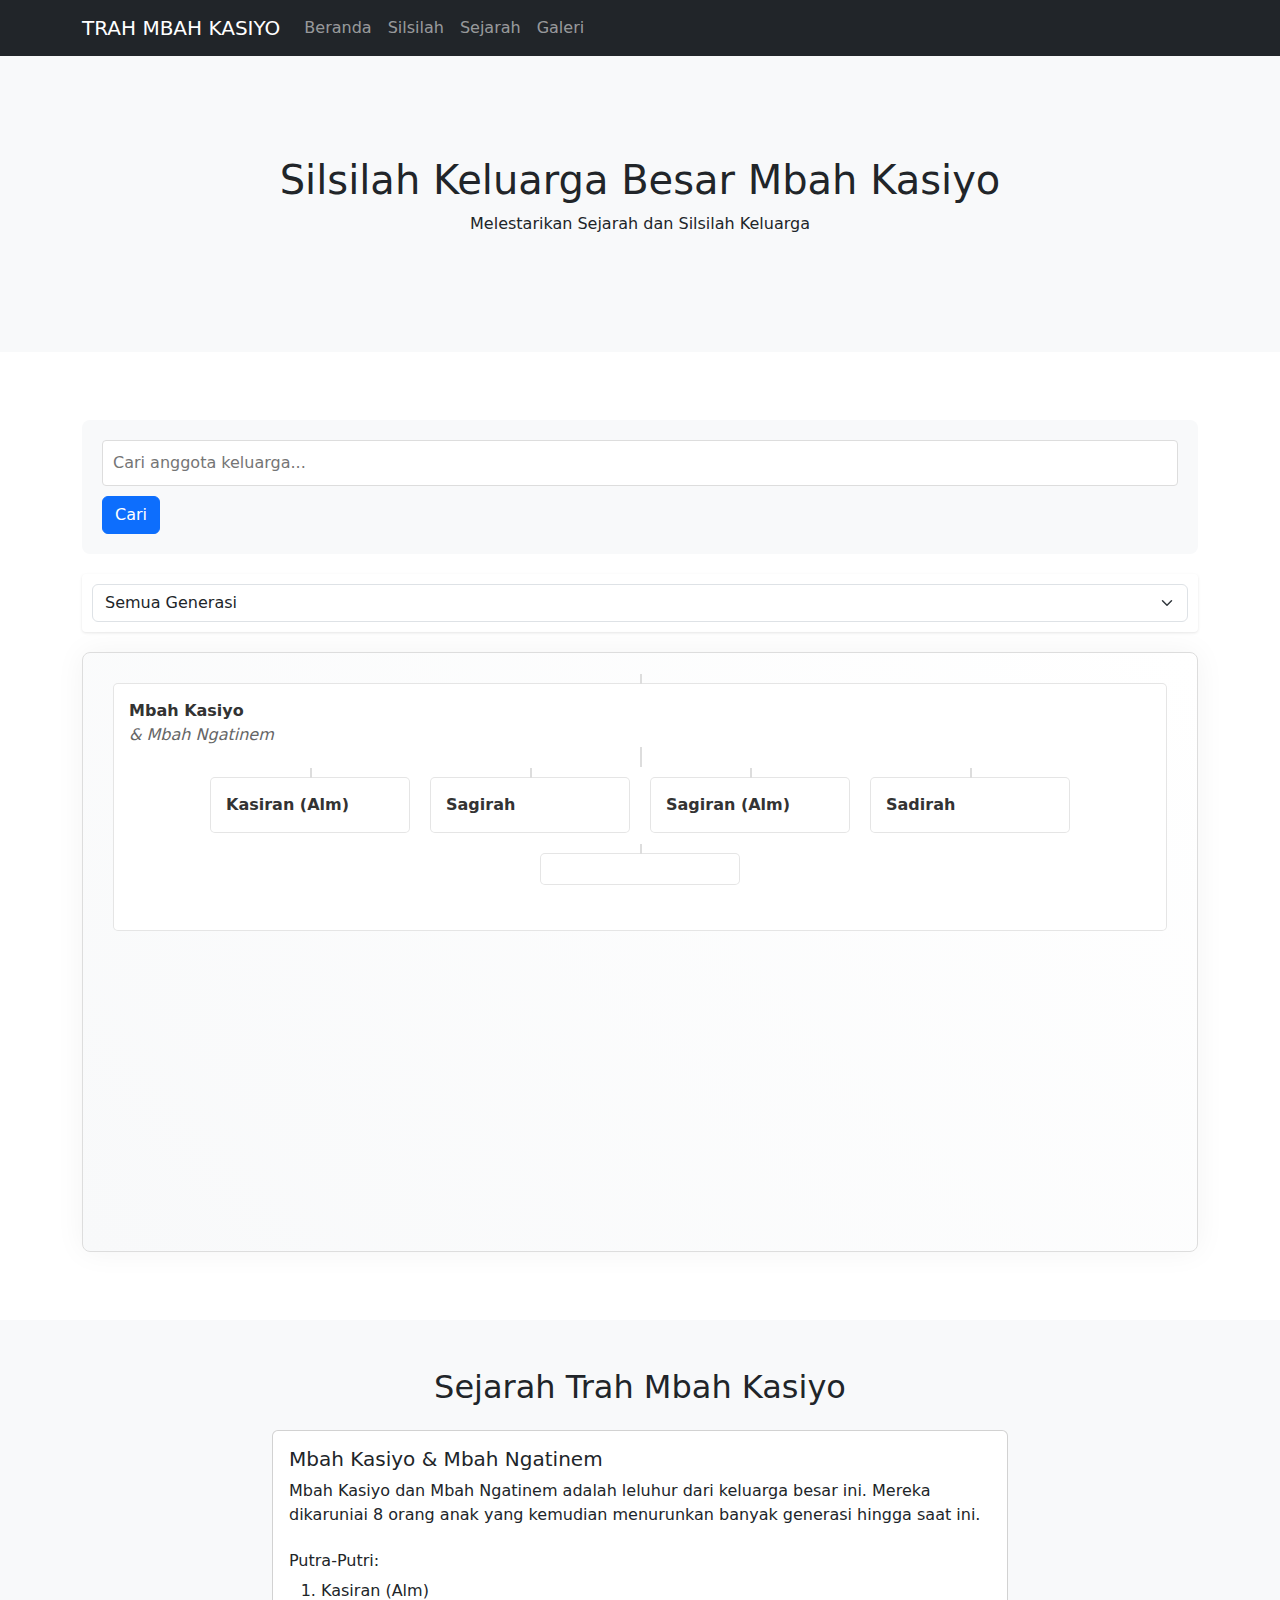
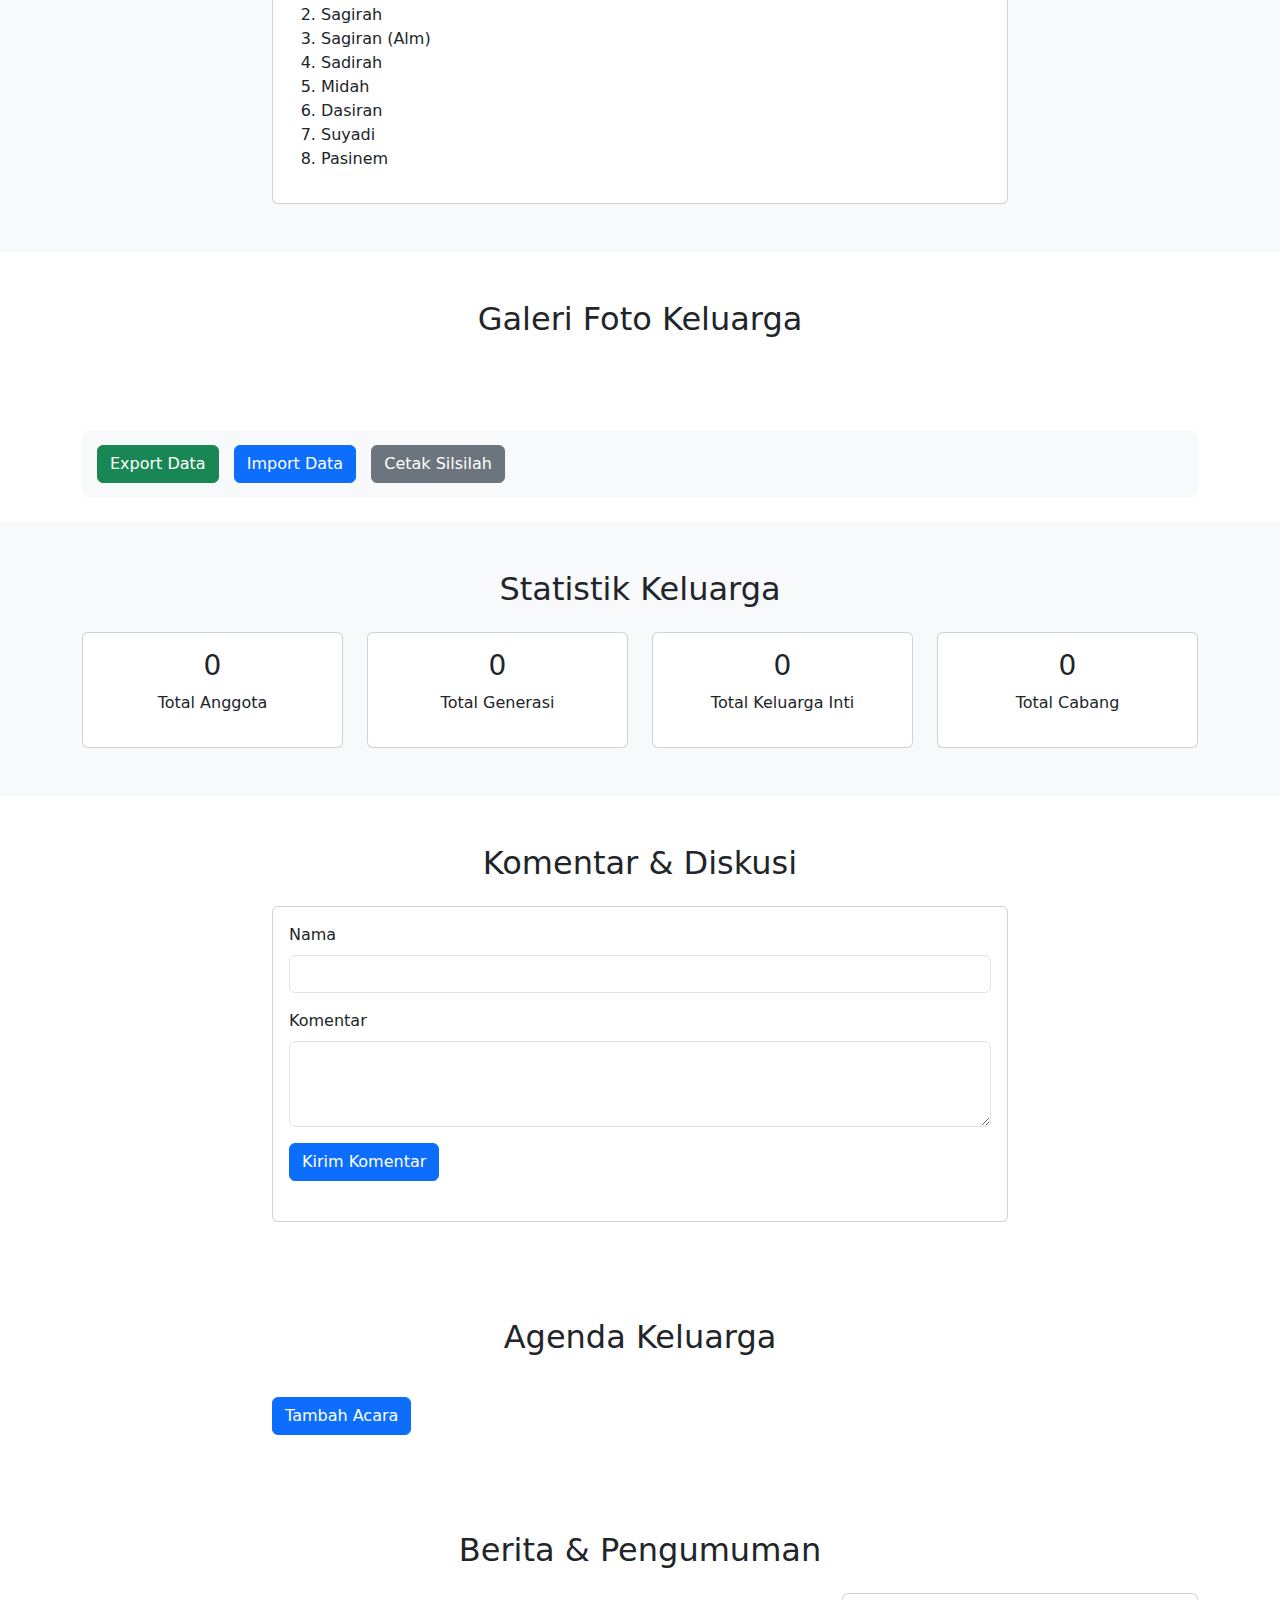
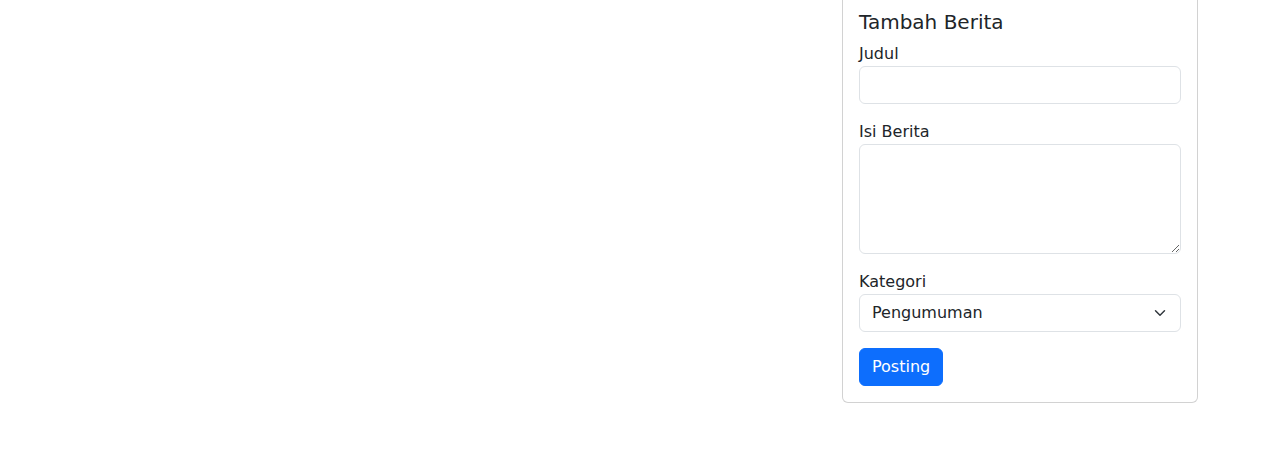
==== index.html @ 38afcef3 "Add main website files" ====
<!DOCTYPE html>
<html lang="id">
<head>
    <meta charset="UTF-8">
    <meta name="viewport" content="width=device-width, initial-scale=1.0">
    <title>TRAH MBAH KASIYO</title>
    <link href="https://cdn.jsdelivr.net/npm/bootstrap@5.3.0/dist/css/bootstrap.min.css" rel="stylesheet">
    <link href="styles.css" rel="stylesheet">
</head>
<body>
    <nav class="navbar navbar-expand-lg navbar-dark bg-dark">
        <div class="container">
            <a class="navbar-brand" href="#">TRAH MBAH KASIYO</a>
            <button class="navbar-toggler" type="button" data-bs-toggle="collapse" data-bs-target="#navbarNav">
                <span class="navbar-toggler-icon"></span>
            </button>
            <div class="collapse navbar-collapse" id="navbarNav">
                <ul class="navbar-nav">
                    <li class="nav-item"><a class="nav-link" href="#beranda">Beranda</a></li>
                    <li class="nav-item"><a class="nav-link" href="#silsilah">Silsilah</a></li>
                    <li class="nav-item"><a class="nav-link" href="#sejarah">Sejarah</a></li>
                    <li class="nav-item"><a class="nav-link" href="#galeri">Galeri</a></li>
                </ul>
            </div>
        </div>
    </nav>

    <header class="hero-section">
        <div class="container text-center">
            <h1>Silsilah Keluarga Besar Mbah Kasiyo</h1>
            <p>Melestarikan Sejarah dan Silsilah Keluarga</p>
        </div>
    </header>

    <section id="silsilah" class="py-5">
        <div class="container">
            <div class="search-container">
                <input type="text" class="search-input" placeholder="Cari anggota keluarga...">
                <button class="btn btn-primary" id="searchButton">Cari</button>
            </div>
            <div class="generation-filter">
                <select id="generationSelect" class="form-select">
                    <option value="all">Semua Generasi</option>
                    <option value="1">Anak</option>
                    <option value="2">Putu (Cucu)</option>
                    <option value="3">Buyut (Cicit)</option>
                    <option value="4">Canggah</option>
                    <option value="5">Wareng</option>
                    <option value="6">Udhek-udhek</option>
                    <option value="7">Gantung siwur</option>
                    <option value="8">Cicip moning</option>
                    <option value="9">Petarangan bobrok</option>
                    <option value="10">Gropak senthe</option>
                    <option value="11">Gropak waton</option>
                    <option value="12">Cendheng</option>
                    <option value="13">Giyeng</option>
                    <option value="14">Cumpleng</option>
                    <option value="15">Ampleng</option>
                    <option value="16">Menyaman</option>
                    <option value="17">Menya-menya</option>
                    <option value="18">Trah tumerah</option>
                </select>
            </div>
            <div class="family-tree"></div>
        </div>
    </section>

    <section id="sejarah" class="py-5 bg-light">
        <div class="container">
            <h2 class="text-center mb-4">Sejarah Trah Mbah Kasiyo</h2>
            <div class="row">
                <div class="col-md-8 mx-auto">
                    <div class="card">
                        <div class="card-body">
                            <h5 class="card-title">Mbah Kasiyo & Mbah Ngatinem</h5>
                            <p class="card-text">
                                Mbah Kasiyo dan Mbah Ngatinem adalah leluhur dari keluarga besar ini.
                                Mereka dikaruniai 8 orang anak yang kemudian menurunkan banyak generasi hingga saat ini.
                            </p>
                            <h6 class="mt-4">Putra-Putri:</h6>
                            <ol>
                                <li>Kasiran (Alm)</li>
                                <li>Sagirah</li>
                                <li>Sagiran (Alm)</li>
                                <li>Sadirah</li>
                                <li>Midah</li>
                                <li>Dasiran</li>
                                <li>Suyadi</li>
                                <li>Pasinem</li>
                            </ol>
                        </div>
                    </div>
                </div>
            </div>
        </div>
    </section>

    <section id="galeri" class="py-5">
        <div class="container">
            <h2 class="text-center mb-4">Galeri Foto Keluarga</h2>
            <div class="row" id="galeriContainer">
                <!-- Foto akan dirender oleh JavaScript -->
            </div>
        </div>
    </section>

    <!-- Modal Foto -->
    <div class="modal fade" id="fotoModal">
        <div class="modal-dialog modal-lg">
            <div class="modal-content">
                <div class="modal-header">
                    <h5 class="modal-title">Detail Foto</h5>
                    <button type="button" class="btn-close" data-bs-dismiss="modal"></button>
                </div>
                <div class="modal-body">
                    <img src="" class="img-fluid" id="modalFoto">
                    <p class="mt-3" id="modalKeterangan"></p>
                </div>
            </div>
        </div>
    </div>
    <!-- Tambahkan sebelum closing body tag -->
    <div class="modal fade" id="anggotaModal" tabindex="-1">
        <div class="modal-dialog">
            <div class="modal-content">
                <div class="modal-header">
                    <h5 class="modal-title">Data Anggota Keluarga</h5>
                    <button type="button" class="btn-close" data-bs-dismiss="modal"></button>
                </div>
                <div class="modal-body">
                    <form id="anggotaForm">
                        <input type="hidden" id="anggotaId">
                        <div class="mb-3">
                            <label class="form-label">Nama</label>
                            <input type="text" class="form-control" id="namaAnggota" required>
                        </div>
                        <div class="mb-3">
                            <label class="form-label">Pasangan</label>
                            <input type="text" class="form-control" id="pasanganAnggota">
                        </div>
                        <div class="mb-3">
                            <label class="form-label">Status</label>
                            <select class="form-select" id="statusAnggota">
                                <option value="">Hidup</option>
                                <option value="Alm">Almarhum/Almarhumah</option>
                            </select>
                        </div>
                        <div class="mb-3">
                            <label class="form-label">Foto</label>
                            <input type="file" class="form-control" id="fotoAnggota" accept="image/*">
                        </div>
                    </form>
                </div>
                <div class="modal-footer">
                    <button type="button" class="btn btn-secondary" data-bs-dismiss="modal">Tutup</button>
                    <button type="button" class="btn btn-primary" id="simpanAnggota">Simpan</button>
                </div>
            </div>
        </div>
    </div>
    <div class="container">
        <div class="data-management mb-4">
            <button class="btn btn-success" onclick="exportData()">Export Data</button>
            <input type="file" id="importFile" accept=".json" style="display: none;" 
                       onchange="importData(this.files[0])">
            <button class="btn btn-primary" onclick="document.getElementById('importFile').click()">
                Import Data
            </button>
            <button class="btn btn-secondary" onclick="printSilsilah()">
                <i class="bi bi-printer"></i> Cetak Silsilah
            </button>
        </div>
    </div>
    <section id="statistik" class="py-5 bg-light">
        <div class="container">
            <h2 class="text-center mb-4">Statistik Keluarga</h2>
            <div class="row">
                <div class="col-md-3">
                    <div class="card text-center">
                        <div class="card-body">
                            <h3 id="totalAnggota">0</h3>
                            <p>Total Anggota</p>
                        </div>
                    </div>
                </div>
                <div class="col-md-3">
                    <div class="card text-center">
                        <div class="card-body">
                            <h3 id="totalGenerasi">0</h3>
                            <p>Total Generasi</p>
                        </div>
                    </div>
                </div>
                <div class="col-md-3">
                    <div class="card text-center">
                        <div class="card-body">
                            <h3 id="totalKeluarga">0</h3>
                            <p>Total Keluarga Inti</p>
                        </div>
                    </div>
                </div>
                <div class="col-md-3">
                    <div class="card text-center">
                        <div class="card-body">
                            <h3 id="totalCabang">0</h3>
                            <p>Total Cabang</p>
                        </div>
                    </div>
                </div>
            </div>
        </div>
    </section>
    <section id="komentar" class="py-5">
        <div class="container">
            <h2 class="text-center mb-4">Komentar & Diskusi</h2>
            <div class="row">
                <div class="col-md-8 mx-auto">
                    <div class="card">
                        <div class="card-body">
                            <form id="komentarForm">
                                <div class="mb-3">
                                    <label class="form-label">Nama</label>
                                    <input type="text" class="form-control" id="namaKomentar" required>
                                </div>
                                <div class="mb-3">
                                    <label class="form-label">Komentar</label>
                                    <textarea class="form-control" id="isiKomentar" rows="3" required></textarea>
                                </div>
                                <button type="submit" class="btn btn-primary">Kirim Komentar</button>
                            </form>
                            <div id="daftarKomentar" class="mt-4">
                                <!-- Komentar akan dirender di sini -->
                            </div>
                        </div>
                    </div>
                </div>
            </div>
        </div>
    </section>
    <script src="https://cdn.jsdelivr.net/npm/bootstrap@5.3.0/dist/js/bootstrap.bundle.min.js"></script>
    <script src="script.js"></script>
</body>
</html>

<section id="events" class="py-5">
    <div class="container">
        <h2 class="text-center mb-4">Agenda Keluarga</h2>
        <div class="row">
            <div class="col-md-8 mx-auto">
                <div id="eventList" class="list-group">
                    <!-- Events will be rendered here -->
                </div>
                <button class="btn btn-primary mt-3" data-bs-toggle="modal" data-bs-target="#eventModal">
                    Tambah Acara
                </button>
            </div>
        </div>
    </div>
</section>

<!-- Event Modal -->
<div class="modal fade" id="eventModal">
    <div class="modal-dialog">
        <div class="modal-content">
            <div class="modal-header">
                <h5 class="modal-title">Tambah Acara Keluarga</h5>
                <button type="button" class="btn-close" data-bs-dismiss="modal"></button>
            </div>
            <div class="modal-body">
                <form id="eventForm">
                    <div class="mb-3">
                        <label>Nama Acara</label>
                        <input type="text" class="form-control" id="eventName" required>
                    </div>
                    <div class="mb-3">
                        <label>Tanggal</label>
                        <input type="date" class="form-control" id="eventDate" required>
                    </div>
                    <div class="mb-3">
                        <label>Lokasi</label>
                        <input type="text" class="form-control" id="eventLocation" required>
                    </div>
                    <div class="mb-3">
                        <label>Deskripsi</label>
                        <textarea class="form-control" id="eventDescription" rows="3"></textarea>
                    </div>
                </form>
            </div>
            <div class="modal-footer">
                <button type="button" class="btn btn-secondary" data-bs-dismiss="modal">Tutup</button>
                <button type="button" class="btn btn-primary" id="saveEvent">Simpan</button>
            </div>
        </div>
    </div>
</div>

<section id="berita" class="py-5">
    <div class="container">
        <h2 class="text-center mb-4">Berita & Pengumuman</h2>
        <div class="row">
            <div class="col-md-8">
                <div id="daftarBerita"></div>
            </div>
            <div class="col-md-4">
                <div class="card">
                    <div class="card-body">
                        <h5 class="card-title">Tambah Berita</h5>
                        <form id="beritaForm">
                            <div class="mb-3">
                                <label>Judul</label>
                                <input type="text" class="form-control" id="judulBerita" required>
                            </div>
                            <div class="mb-3">
                                <label>Isi Berita</label>
                                <textarea class="form-control" id="isiBerita" rows="4" required></textarea>
                            </div>
                            <div class="mb-3">
                                <label>Kategori</label>
                                <select class="form-select" id="kategoriBerita">
                                    <option value="pengumuman">Pengumuman</option>
                                    <option value="berita">Berita</option>
                                    <option value="acara">Info Acara</option>
                                </select>
                            </div>
                            <button type="submit" class="btn btn-primary">Posting</button>
                        </form>
                    </div>
                </div>
            </div>
        </div>
    </div>
</section>
---- styles.css ----
.hero-section {
    background-color: #f8f9fa;
    padding: 100px 0;
}

.family-tree {
    margin: 20px 0;
    padding: 20px;
    border: 1px solid #ddd;
    border-radius: 8px;
    overflow-x: auto;
    min-height: 600px;
    background: linear-gradient(135deg, #f8f9fa 0%, #ffffff 100%);
    box-shadow: inset 0 0 50px rgba(0,0,0,0.05);
}

.family-member {
    padding: 15px;
    margin: 10px;
    background-color: #fff;
    border: 1px solid #ddd;
    border-radius: 5px;
    display: inline-flex;
    flex-direction: column;
    min-width: 200px;
    position: relative;
    transition: all 0.3s ease;
}

.family-member:hover {
    transform: translateY(-5px);
    box-shadow: 0 5px 15px rgba(0,0,0,0.2);
}

.family-member::before {
    content: '';
    position: absolute;
    top: -10px;
    left: 50%;
    width: 2px;
    height: 10px;
    background-color: #ddd;
}

.children {
    display: flex;
    flex-wrap: wrap;
    justify-content: center;
    position: relative;
    padding: 20px 10px;
}

.children::before {
    content: '';
    position: absolute;
    top: 0;
    left: 50%;
    width: 2px;
    height: 20px;
    background-color: #ddd;
}

.generation-level {
    display: flex;
    flex-wrap: wrap;
    justify-content: center;
    margin: 20px 0;
    position: relative;
}

.generation-level::after {
    content: '';
    position: absolute;
    bottom: -10px;
    left: 10%;
    right: 10%;
    height: 2px;
    background-color: #ddd;
}

.member-name {
    font-weight: bold;
    color: #333;
}

.member-spouse {
    color: #666;
    font-style: italic;
}

.search-container {
    margin: 20px 0;
    padding: 20px;
    background-color: #f8f9fa;
    border-radius: 8px;
}

.search-input {
    width: 100%;
    padding: 10px;
    border: 1px solid #ddd;
    border-radius: 4px;
    margin-bottom: 10px;
}

.generation-filter {
    margin: 20px 0;
    padding: 10px;
    background-color: #fff;
    border-radius: 4px;
    box-shadow: 0 1px 3px rgba(0,0,0,0.1);
}

.card {
    transition: transform 0.2s;
    cursor: pointer;
}

.card:hover {
    transform: scale(1.05);
}

.card-img-top {
    height: 200px;
    object-fit: cover;
}

.modal-body img {
    max-width: 100%;
    height: auto;
}

.search-result {
    border: 2px solid #007bff;
    background-color: #f8f9fa;
}

.galeri-item {
    margin-bottom: 20px;
    cursor: pointer;
}

.galeri-item img {
    width: 100%;
    height: 200px;
    object-fit: cover;
    border-radius: 8px;
}

.edit-button {
    position: absolute;
    top: 5px;
    right: 5px;
    padding: 2px 8px;
    font-size: 0.8em;
    background-color: #fff;
    border: 1px solid #ddd;
    border-radius: 4px;
}

.modal-body {
    max-height: 70vh;
    overflow-y: auto;
}

.btn-edit {
    font-size: 0.8em;
    padding: 2px 8px;
    margin-top: 5px;
}

.photo-preview {
    max-width: 100%;
    height: auto;
    margin: 10px 0;
}


@media print {
    .print-view {
        width: 100%;
        overflow: visible;
    }

    .family-member {
        page-break-inside: avoid;
    }

    .btn, .search-container, .generation-filter {
        display: none;
    }
}

.data-management {
    background: #f8f9fa;
    padding: 15px;
    border-radius: 8px;
    margin: 20px 0;
}

.data-management button {
    margin-right: 10px;
}

.notification-container {
    position: fixed;
    top: 20px;
    right: 20px;
    z-index: 1000;
    max-width: 300px;
}

.statistik-card {
    transition: all 0.3s ease;
}

.statistik-card:hover {
    transform: translateY(-5px);
    box-shadow: 0 4px 8px rgba(0,0,0,0.1);
}

.komentar-item {
    border-bottom: 1px solid #eee;
    padding: 15px 0;
}

.komentar-item:last-child {
    border-bottom: none;
}

.komentar-meta {
    font-size: 0.9em;
    color: #666;
}

.event-item {
    border-left: 4px solid #007bff;
    margin-bottom: 15px;
    transition: all 0.3s ease;
}

.event-item:hover {
    transform: translateX(5px);
    border-left-color: #0056b3;
}

.event-date {
    color: #666;
    font-size: 0.9em;
}

.event-location {
    color: #28a745;
    font-size: 0.9em;
}

.berita-item {
    background: #fff;
    padding: 20px;
    margin-bottom: 20px;
    border-radius: 8px;
    box-shadow: 0 2px 4px rgba(0,0,0,0.1);
}

.berita-meta {
    font-size: 0.9em;
    color: #666;
    margin: 10px 0;
}

.berita-meta .kategori {
    background: #e9ecef;
    padding: 2px 8px;
    border-radius: 12px;
    margin-left: 10px;
}

.berita-actions {
    margin-top: 15px;
    padding-top: 10px;
    border-top: 1px solid #eee;
}

.berita-actions button {
    margin-right: 10px;
    background: none;
    border: none;
    padding: 5px 10px;
}

.berita-actions button:hover {
    background: #f8f9fa;
    border-radius: 4px;
}

.pengumuman {
    border-left: 4px solid #dc3545;
}

.berita {
    border-left: 4px solid #007bff;
}

.acara {
    border-left: 4px solid #28a745;
}

.family-member.active {
    transform: scale(1.05);
    box-shadow: 0 8px 25px rgba(0,0,0,0.15);
    border-color: #007bff;
    z-index: 2;
}

.family-member .member-photo {
    width: 80px;
    height: 80px;
    border-radius: 50%;
    margin: 0 auto 10px;
    overflow: hidden;
    border: 3px solid #fff;
    box-shadow: 0 2px 8px rgba(0,0,0,0.1);
    transition: all 0.3s ease;
}

.family-member .member-photo:hover {
    transform: scale(1.1);
    border-color: #007bff;
}

.generation-connector {
    position: absolute;
    background: linear-gradient(90deg, transparent, #ddd, transparent);
    height: 2px;
    width: 100%;
    top: 50%;
    z-index: 1;
}

.member-info {
    opacity: 0;
    height: 0;
    overflow: hidden;
    transition: all 0.3s ease;
}

.family-member:hover .member-info {
    opacity: 1;
    height: auto;
    margin-top: 10px;
}

@keyframes fadeInUp {
    from {
        opacity: 0;
        transform: translateY(20px);
    }
    to {
        opacity: 1;
        transform: translateY(0);
    }
}

.family-member {
    animation: fadeInUp 0.5s ease-out;
}

.family-tree::-webkit-scrollbar {
    height: 8px;
    background: #f1f1f1;
}

.family-tree::-webkit-scrollbar-thumb {
    background: #888;
    border-radius: 4px;
}

.family-tree::-webkit-scrollbar-thumb:hover {
    background: #555;
}

.member-badge {
    position: absolute;
    top: -10px;
    right: -10px;
    width: 25px;
    height: 25px;
    border-radius: 50%;
    background: #007bff;
    color: white;
    display: flex;
    align-items: center;
    justify-content: center;
    font-size: 12px;
    box-shadow: 0 2px 5px rgba(0,0,0,0.2);
}

.tree-connection {
    position: absolute;
    background: linear-gradient(to right, #ddd, #007bff);
    height: 2px;
    transition: all 0.3s ease;
}

.tree-connection:hover {
    height: 3px;
    background: #007bff;
    box-shadow: 0 0 10px rgba(0,123,255,0.5);
}

@keyframes pulse {
    0% { transform: scale(1); }
    50% { transform: scale(1.05); }
    100% { transform: scale(1); }
}

.family-member.highlight {
    animation: pulse 1s infinite;
    border-color: #007bff;
}

.generation-label {
    position: absolute;
    left: -40px;
    top: 50%;
    transform: translateY(-50%);
    writing-mode: vertical-lr;
    text-orientation: mixed;
    padding: 10px 5px;
    background: #007bff;
    color: white;
    border-radius: 4px;
    font-size: 0.8em;
}

.member-details {
    max-height: 0;
    overflow: hidden;
    transition: max-height 0.3s ease-out;
}

.family-member:hover .member-details {
    max-height: 200px;
}


/* Root Variables */
:root {
    --primary-color: #2196F3;
    --secondary-color: #4CAF50;
    --accent-color: #FF9800;
    --text-primary: #333333;
    --text-secondary: #666666;
    --background-light: #f8f9fa;
    --border-color: #dddddd;
}

/* Update existing family-tree class */
.family-tree {
    margin: 20px 0;
    padding: 20px;
    border: 1px solid var(--border-color);
    border-radius: 8px;
    overflow-x: auto;
    min-height: 600px;
    background: linear-gradient(45deg, var(--background-light) 0%, #ffffff 100%);
    box-shadow: 0 0 30px rgba(0,0,0,0.05);
}

/* Update existing family-member class */
.family-member {
    padding: 15px;
    margin: 10px;
    background: rgba(255, 255, 255, 0.9);
    border: 1px solid rgba(0,0,0,0.1);
    border-radius: 5px;
    display: inline-flex;
    flex-direction: column;
    min-width: 200px;
    position: relative;
    transition: all 0.4s cubic-bezier(0.4, 0, 0.2, 1);
}

.family-member:hover {
    animation: floatAnimation 2s ease-in-out infinite;
    box-shadow: 0 8px 15px rgba(0,0,0,0.2);
    border-color: var(--primary-color);
}

/* Update member photo styles */
.member-photo-container {
    position: relative;
    margin-bottom: 15px;
    border-radius: 10px;
    overflow: hidden;
}

.member-photo-container::after {
    content: '';
    position: absolute;
    inset: 0;
    background: linear-gradient(45deg, rgba(0,0,0,0.1), transparent);
    transition: all 0.3s ease;
}

.member-photo-container:hover::after {
    background: linear-gradient(45deg, rgba(33, 150, 243, 0.2), transparent);
}

/* Update animations */
@keyframes floatAnimation {
    0% { transform: translateY(0); }
    50% { transform: translateY(-5px); }
    100% { transform: translateY(0); }
}
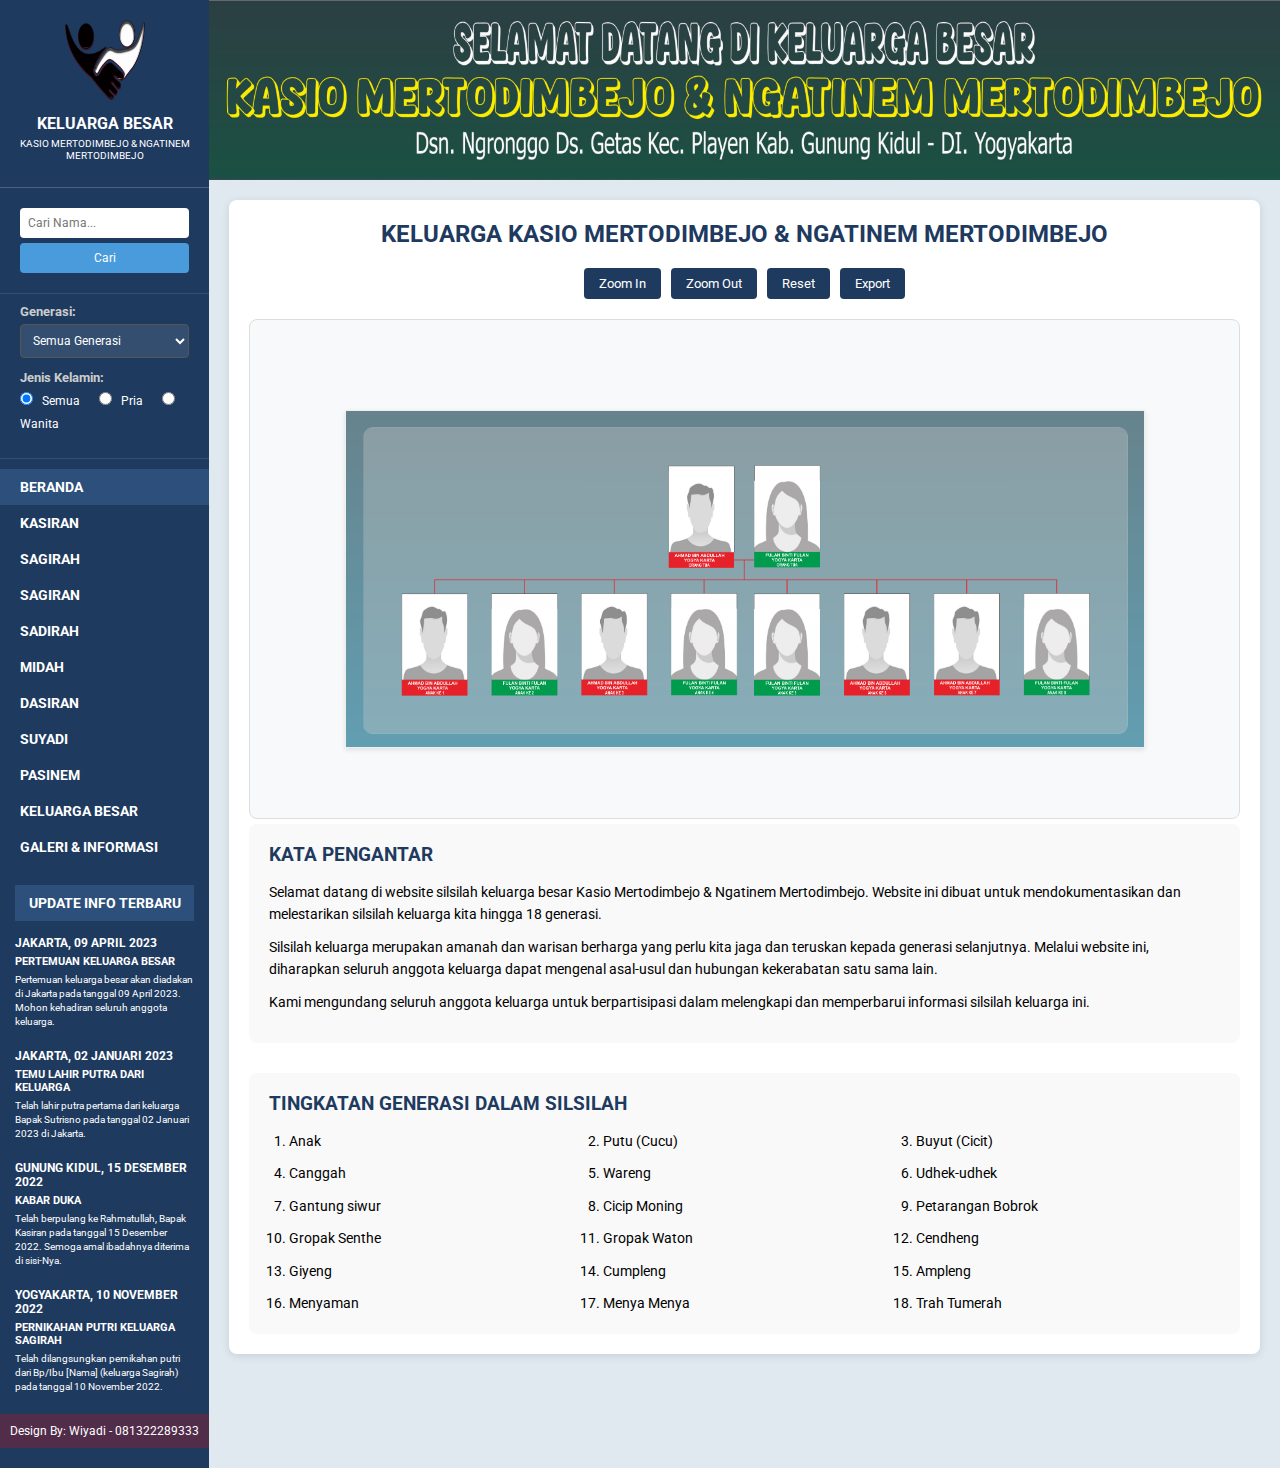
==== commit 355384eb: "Implement pages, gallery, info, interaction, and add LICENSE" ====
--- a/index.html
+++ b/index.html
@@ -3,330 +3,190 @@
 <head>
     <meta charset="UTF-8">
     <meta name="viewport" content="width=device-width, initial-scale=1.0">
-    <title>TRAH MBAH KASIYO</title>
-    <link href="https://cdn.jsdelivr.net/npm/bootstrap@5.3.0/dist/css/bootstrap.min.css" rel="stylesheet">
-    <link href="styles.css" rel="stylesheet">
+    <title>Silsilah Keluarga Besar Kasio Mertodimbejo & Ngatinem Mertodimbejo</title>
+    <link rel="stylesheet" href="css/style.css">
+    <link href="https://fonts.googleapis.com/css2?family=Roboto:wght@400;700&display=swap" rel="stylesheet">
+    <link rel="stylesheet" href="https://cdnjs.cloudflare.com/ajax/libs/font-awesome/5.15.4/css/all.min.css">
 </head>
 <body>
-    <nav class="navbar navbar-expand-lg navbar-dark bg-dark">
-        <div class="container">
-            <a class="navbar-brand" href="#">TRAH MBAH KASIYO</a>
-            <button class="navbar-toggler" type="button" data-bs-toggle="collapse" data-bs-target="#navbarNav">
-                <span class="navbar-toggler-icon"></span>
-            </button>
-            <div class="collapse navbar-collapse" id="navbarNav">
-                <ul class="navbar-nav">
-                    <li class="nav-item"><a class="nav-link" href="#beranda">Beranda</a></li>
-                    <li class="nav-item"><a class="nav-link" href="#silsilah">Silsilah</a></li>
-                    <li class="nav-item"><a class="nav-link" href="#sejarah">Sejarah</a></li>
-                    <li class="nav-item"><a class="nav-link" href="#galeri">Galeri</a></li>
+    <div class="container">
+        <!-- Sidebar -->
+        <div class="sidebar">
+            <div class="logo">
+                <img src="img/logo.png" alt="Logo Keluarga Besar">
+                <h3>KELUARGA BESAR</h3>
+                <p>KASIO MERTODIMBEJO & NGATINEM MERTODIMBEJO</p>
+            </div>
+            
+            <!-- Menghapus search box dari sini -->
+            
+            <div class="divider"></div>
+            
+            <div class="menu">
+                <ul>
+                    <div class="sidebar-search">
+                        <input type="text" id="search-input" placeholder="Cari Nama...">
+                        <button class="search-btn" id="search-button">Cari</button>
+                    </div>
+
+                    <!-- Tambahkan Filter di sini -->
+                    <div class="sidebar-filters">
+                        <div class="filter-group">
+                            <label for="filter-generasi">Generasi:</label>
+                            <select id="filter-generasi" name="generasi">
+                                <option value="">Semua Generasi</option>
+                                <!-- Opsi generasi akan diisi oleh JS atau bisa hardcode jika tetap -->
+                                <option value="Anak">Anak</option>
+                                <option value="Putu">Putu (Cucu)</option>
+                                <option value="Buyut">Buyu (Cicit)</option>
+                                <option value="Canggah">Canggah</option>
+                                <option value="Wareng">Wareng</option>
+                                <!-- Lanjutkan sesuai daftar generasi di README -->
+                                <option value="Udhek-udhek">Udhek-udhek</option>
+                                <option value="Gantung siwur">Gantung siwur</option>
+                                <option value="Cicip Moning">Cicip Moning</option>
+                                <option value="Petarangan Bobrok">Petarangan Bobrok</option>
+                                <option value="Gropak Senthe">Gropak Senthe</option>
+                                <option value="Gropak Waton">Gropak Waton</option>
+                                <option value="Cendheng">Cendheng</option>
+                                <option value="Giyeng">Giyeng</option>
+                                <option value="Cumpleng">Cumpleng</option>
+                                <option value="Ampleng">Ampleng</option>
+                                <option value="Menyaman">Menyaman</option>
+                                <option value="Menya Menya">Menya Menya</option>
+                                <option value="Trah Tumerah">Trah Tumerah</option>
+                            </select>
+                        </div>
+                        <div class="filter-group">
+                            <label>Jenis Kelamin:</label>
+                            <div class="radio-group">
+                                <input type="radio" id="gender-semua" name="jenisKelamin" value="" checked>
+                                <label for="gender-semua">Semua</label>
+                                <input type="radio" id="gender-pria" name="jenisKelamin" value="Pria">
+                                <label for="gender-pria">Pria</label>
+                                <input type="radio" id="gender-wanita" name="jenisKelamin" value="Wanita">
+                                <label for="gender-wanita">Wanita</label>
+                            </div>
+                        </div>
+                         <!-- Tambahkan filter status jika diinginkan -->
+                         <!--
+                         <div class="filter-group">
+                             <label>Status:</label>
+                             <div class="radio-group">
+                                 <input type="radio" id="status-semua" name="status" value="" checked>
+                                 <label for="status-semua">Semua</label>
+                                 <input type="radio" id="status-hidup" name="status" value="Hidup">
+                                 <label for="status-hidup">Hidup</label>
+                                 <input type="radio" id="status-meninggal" name="status" value="Meninggal">
+                                 <label for="status-meninggal">Meninggal</label>
+                             </div>
+                         </div>
+                         -->
+                    </div>
+                    <!-- Akhir Filter -->
+
+                    <li class="active"><a href="#">BERANDA</a></li>
+                    <li><a href="kasiran.html">KASIRAN</a></li>
+                    <li><a href="sagirah.html">SAGIRAH</a></li>
+                    <li><a href="sagiran.html">SAGIRAN</a></li>
+                    <li><a href="sadirah.html">SADIRAH</a></li>
+                    <li><a href="midah.html">MIDAH</a></li>
+                    <li><a href="dasiran.html">DASIRAN</a></li>
+                    <li><a href="suyadi.html">SUYADI</a></li>
+                    <li><a href="pasinem.html">PASINEM</a></li>
+                    <li><a href="keluarga-besar.html">KELUARGA BESAR</a></li>
+                    <li><a href="galeri.html">GALERI & INFORMASI</a></li>
                 </ul>
             </div>
-        </div>
-    </nav>
-
-    <header class="hero-section">
-        <div class="container text-center">
-            <h1>Silsilah Keluarga Besar Mbah Kasiyo</h1>
-            <p>Melestarikan Sejarah dan Silsilah Keluarga</p>
-        </div>
-    </header>
-
-    <section id="silsilah" class="py-5">
-        <div class="container">
-            <div class="search-container">
-                <input type="text" class="search-input" placeholder="Cari anggota keluarga...">
-                <button class="btn btn-primary" id="searchButton">Cari</button>
-            </div>
-            <div class="generation-filter">
-                <select id="generationSelect" class="form-select">
-                    <option value="all">Semua Generasi</option>
-                    <option value="1">Anak</option>
-                    <option value="2">Putu (Cucu)</option>
-                    <option value="3">Buyut (Cicit)</option>
-                    <option value="4">Canggah</option>
-                    <option value="5">Wareng</option>
-                    <option value="6">Udhek-udhek</option>
-                    <option value="7">Gantung siwur</option>
-                    <option value="8">Cicip moning</option>
-                    <option value="9">Petarangan bobrok</option>
-                    <option value="10">Gropak senthe</option>
-                    <option value="11">Gropak waton</option>
-                    <option value="12">Cendheng</option>
-                    <option value="13">Giyeng</option>
-                    <option value="14">Cumpleng</option>
-                    <option value="15">Ampleng</option>
-                    <option value="16">Menyaman</option>
-                    <option value="17">Menya-menya</option>
-                    <option value="18">Trah tumerah</option>
-                </select>
-            </div>
-            <div class="family-tree"></div>
-        </div>
-    </section>
-
-    <section id="sejarah" class="py-5 bg-light">
-        <div class="container">
-            <h2 class="text-center mb-4">Sejarah Trah Mbah Kasiyo</h2>
-            <div class="row">
-                <div class="col-md-8 mx-auto">
-                    <div class="card">
-                        <div class="card-body">
-                            <h5 class="card-title">Mbah Kasiyo & Mbah Ngatinem</h5>
-                            <p class="card-text">
-                                Mbah Kasiyo dan Mbah Ngatinem adalah leluhur dari keluarga besar ini.
-                                Mereka dikaruniai 8 orang anak yang kemudian menurunkan banyak generasi hingga saat ini.
-                            </p>
-                            <h6 class="mt-4">Putra-Putri:</h6>
-                            <ol>
-                                <li>Kasiran (Alm)</li>
-                                <li>Sagirah</li>
-                                <li>Sagiran (Alm)</li>
-                                <li>Sadirah</li>
-                                <li>Midah</li>
-                                <li>Dasiran</li>
-                                <li>Suyadi</li>
-                                <li>Pasinem</li>
-                            </ol>
-                        </div>
-                    </div>
+            <div class="update-info">
+                <h3>UPDATE INFO TERBARU</h3>
+                <div class="info-item">
+                    <p class="date">JAKARTA, 09 APRIL 2023</p>
+                    <p class="title">PERTEMUAN KELUARGA BESAR</p>
+                    <p class="content">Pertemuan keluarga besar akan diadakan di Jakarta pada tanggal 09 April 2023. Mohon kehadiran seluruh anggota keluarga.</p>
+                </div>
+                <div class="info-item">
+                    <p class="date">JAKARTA, 02 JANUARI 2023</p>
+                    <p class="title">TEMU LAHIR PUTRA DARI KELUARGA</p>
+                    <p class="content">Telah lahir putra pertama dari keluarga Bapak Sutrisno pada tanggal 02 Januari 2023 di Jakarta.</p>
                 </div>
             </div>
-        </div>
-    </section>
-
-    <section id="galeri" class="py-5">
-        <div class="container">
-            <h2 class="text-center mb-4">Galeri Foto Keluarga</h2>
-            <div class="row" id="galeriContainer">
-                <!-- Foto akan dirender oleh JavaScript -->
+            <div class="footer">
+                <p>Design By: Wiyadi - 081322289333</p>
             </div>
         </div>
-    </section>
 
-    <!-- Modal Foto -->
-    <div class="modal fade" id="fotoModal">
-        <div class="modal-dialog modal-lg">
-            <div class="modal-content">
-                <div class="modal-header">
-                    <h5 class="modal-title">Detail Foto</h5>
-                    <button type="button" class="btn-close" data-bs-dismiss="modal"></button>
+        <!-- Main Content -->
+        <div class="main-content">
+            <!-- Header hanya berisi banner tanpa teks -->
+            <div class="header">
+                <!-- Semua teks dihapus -->
+            </div>
+
+            <div class="content-box">
+                <h2>KELUARGA KASIO MERTODIMBEJO & NGATINEM MERTODIMBEJO</h2>
+
+                <!-- TAMBAHKAN Kontrol Diagram di sini -->
+                <div class="silsilah-controls">
+                    <button id="btn-main-zoom-in">Zoom In</button>
+                    <button id="btn-main-zoom-out">Zoom Out</button>
+                    <button id="btn-main-reset">Reset</button>
+                    <button id="btn-main-export">Export</button>
                 </div>
-                <div class="modal-body">
-                    <img src="" class="img-fluid" id="modalFoto">
-                    <p class="mt-3" id="modalKeterangan"></p>
+                <!-- AKHIR Kontrol Diagram -->
+
+                <!-- Modifikasi Kontainer dan Gambar Diagram -->
+                <div class="family-tree silsilah-diagram" id="main-diagram-container">
+                    <img src="img/family-diagram.png" alt="Silsilah Keluarga" class="family-diagram-image" id="main-diagram-image">
+                </div>
+                
+                <div class="intro-text">
+                    <h3>KATA PENGANTAR</h3>
+                    <p>Selamat datang di website silsilah keluarga besar Kasio Mertodimbejo & Ngatinem Mertodimbejo. Website ini dibuat untuk mendokumentasikan dan melestarikan silsilah keluarga kita hingga 18 generasi.</p>
+                    <p>Silsilah keluarga merupakan amanah dan warisan berharga yang perlu kita jaga dan teruskan kepada generasi selanjutnya. Melalui website ini, diharapkan seluruh anggota keluarga dapat mengenal asal-usul dan hubungan kekerabatan satu sama lain.</p>
+                    <p>Kami mengundang seluruh anggota keluarga untuk berpartisipasi dalam melengkapi dan memperbarui informasi silsilah keluarga ini.</p>
+                </div>
+                
+                <div class="generation-info">
+                    <h3>TINGKATAN GENERASI DALAM SILSILAH</h3>
+                    <ol>
+                        <li>Anak</li>
+                        <li>Putu (Cucu)</li>
+                        <li>Buyut (Cicit)</li>
+                        <li>Canggah</li>
+                        <li>Wareng</li>
+                        <li>Udhek-udhek</li>
+                        <li>Gantung siwur</li>
+                        <li>Cicip Moning</li>
+                        <li>Petarangan Bobrok</li>
+                        <li>Gropak Senthe</li>
+                        <li>Gropak Waton</li>
+                        <li>Cendheng</li>
+                        <li>Giyeng</li>
+                        <li>Cumpleng</li>
+                        <li>Ampleng</li>
+                        <li>Menyaman</li>
+                        <li>Menya Menya</li>
+                        <li>Trah Tumerah</li>
+                    </ol>
                 </div>
             </div>
         </div>
     </div>
-    <!-- Tambahkan sebelum closing body tag -->
-    <div class="modal fade" id="anggotaModal" tabindex="-1">
-        <div class="modal-dialog">
-            <div class="modal-content">
-                <div class="modal-header">
-                    <h5 class="modal-title">Data Anggota Keluarga</h5>
-                    <button type="button" class="btn-close" data-bs-dismiss="modal"></button>
-                </div>
-                <div class="modal-body">
-                    <form id="anggotaForm">
-                        <input type="hidden" id="anggotaId">
-                        <div class="mb-3">
-                            <label class="form-label">Nama</label>
-                            <input type="text" class="form-control" id="namaAnggota" required>
-                        </div>
-                        <div class="mb-3">
-                            <label class="form-label">Pasangan</label>
-                            <input type="text" class="form-control" id="pasanganAnggota">
-                        </div>
-                        <div class="mb-3">
-                            <label class="form-label">Status</label>
-                            <select class="form-select" id="statusAnggota">
-                                <option value="">Hidup</option>
-                                <option value="Alm">Almarhum/Almarhumah</option>
-                            </select>
-                        </div>
-                        <div class="mb-3">
-                            <label class="form-label">Foto</label>
-                            <input type="file" class="form-control" id="fotoAnggota" accept="image/*">
-                        </div>
-                    </form>
-                </div>
-                <div class="modal-footer">
-                    <button type="button" class="btn btn-secondary" data-bs-dismiss="modal">Tutup</button>
-                    <button type="button" class="btn btn-primary" id="simpanAnggota">Simpan</button>
-                </div>
-            </div>
-        </div>
-    </div>
-    <div class="container">
-        <div class="data-management mb-4">
-            <button class="btn btn-success" onclick="exportData()">Export Data</button>
-            <input type="file" id="importFile" accept=".json" style="display: none;" 
-                       onchange="importData(this.files[0])">
-            <button class="btn btn-primary" onclick="document.getElementById('importFile').click()">
-                Import Data
-            </button>
-            <button class="btn btn-secondary" onclick="printSilsilah()">
-                <i class="bi bi-printer"></i> Cetak Silsilah
-            </button>
-        </div>
-    </div>
-    <section id="statistik" class="py-5 bg-light">
-        <div class="container">
-            <h2 class="text-center mb-4">Statistik Keluarga</h2>
-            <div class="row">
-                <div class="col-md-3">
-                    <div class="card text-center">
-                        <div class="card-body">
-                            <h3 id="totalAnggota">0</h3>
-                            <p>Total Anggota</p>
-                        </div>
-                    </div>
-                </div>
-                <div class="col-md-3">
-                    <div class="card text-center">
-                        <div class="card-body">
-                            <h3 id="totalGenerasi">0</h3>
-                            <p>Total Generasi</p>
-                        </div>
-                    </div>
-                </div>
-                <div class="col-md-3">
-                    <div class="card text-center">
-                        <div class="card-body">
-                            <h3 id="totalKeluarga">0</h3>
-                            <p>Total Keluarga Inti</p>
-                        </div>
-                    </div>
-                </div>
-                <div class="col-md-3">
-                    <div class="card text-center">
-                        <div class="card-body">
-                            <h3 id="totalCabang">0</h3>
-                            <p>Total Cabang</p>
-                        </div>
-                    </div>
-                </div>
-            </div>
-        </div>
-    </section>
-    <section id="komentar" class="py-5">
-        <div class="container">
-            <h2 class="text-center mb-4">Komentar & Diskusi</h2>
-            <div class="row">
-                <div class="col-md-8 mx-auto">
-                    <div class="card">
-                        <div class="card-body">
-                            <form id="komentarForm">
-                                <div class="mb-3">
-                                    <label class="form-label">Nama</label>
-                                    <input type="text" class="form-control" id="namaKomentar" required>
-                                </div>
-                                <div class="mb-3">
-                                    <label class="form-label">Komentar</label>
-                                    <textarea class="form-control" id="isiKomentar" rows="3" required></textarea>
-                                </div>
-                                <button type="submit" class="btn btn-primary">Kirim Komentar</button>
-                            </form>
-                            <div id="daftarKomentar" class="mt-4">
-                                <!-- Komentar akan dirender di sini -->
-                            </div>
-                        </div>
-                    </div>
-                </div>
-            </div>
-        </div>
-    </section>
-    <script src="https://cdn.jsdelivr.net/npm/bootstrap@5.3.0/dist/js/bootstrap.bundle.min.js"></script>
-    <script src="script.js"></script>
+
+    <!-- Script -->
+    <script src="js/updates.js"></script>
+    <script src="js/main.js"></script>
+    <script>
+        // Cukup gunakan window.onload
+        window.onload = function() {
+            console.log('Window loaded');
+            // Bersihkan container jika diperlukan
+            const updateContainer = document.querySelector('.update-info');
+            if (updateContainer) {
+                updateContainer.innerHTML = '';
+            }
+        }
+    </script>
 </body>
-</html>
-
-<section id="events" class="py-5">
-    <div class="container">
-        <h2 class="text-center mb-4">Agenda Keluarga</h2>
-        <div class="row">
-            <div class="col-md-8 mx-auto">
-                <div id="eventList" class="list-group">
-                    <!-- Events will be rendered here -->
-                </div>
-                <button class="btn btn-primary mt-3" data-bs-toggle="modal" data-bs-target="#eventModal">
-                    Tambah Acara
-                </button>
-            </div>
-        </div>
-    </div>
-</section>
-
-<!-- Event Modal -->
-<div class="modal fade" id="eventModal">
-    <div class="modal-dialog">
-        <div class="modal-content">
-            <div class="modal-header">
-                <h5 class="modal-title">Tambah Acara Keluarga</h5>
-                <button type="button" class="btn-close" data-bs-dismiss="modal"></button>
-            </div>
-            <div class="modal-body">
-                <form id="eventForm">
-                    <div class="mb-3">
-                        <label>Nama Acara</label>
-                        <input type="text" class="form-control" id="eventName" required>
-                    </div>
-                    <div class="mb-3">
-                        <label>Tanggal</label>
-                        <input type="date" class="form-control" id="eventDate" required>
-                    </div>
-                    <div class="mb-3">
-                        <label>Lokasi</label>
-                        <input type="text" class="form-control" id="eventLocation" required>
-                    </div>
-                    <div class="mb-3">
-                        <label>Deskripsi</label>
-                        <textarea class="form-control" id="eventDescription" rows="3"></textarea>
-                    </div>
-                </form>
-            </div>
-            <div class="modal-footer">
-                <button type="button" class="btn btn-secondary" data-bs-dismiss="modal">Tutup</button>
-                <button type="button" class="btn btn-primary" id="saveEvent">Simpan</button>
-            </div>
-        </div>
-    </div>
-</div>
-
-<section id="berita" class="py-5">
-    <div class="container">
-        <h2 class="text-center mb-4">Berita & Pengumuman</h2>
-        <div class="row">
-            <div class="col-md-8">
-                <div id="daftarBerita"></div>
-            </div>
-            <div class="col-md-4">
-                <div class="card">
-                    <div class="card-body">
-                        <h5 class="card-title">Tambah Berita</h5>
-                        <form id="beritaForm">
-                            <div class="mb-3">
-                                <label>Judul</label>
-                                <input type="text" class="form-control" id="judulBerita" required>
-                            </div>
-                            <div class="mb-3">
-                                <label>Isi Berita</label>
-                                <textarea class="form-control" id="isiBerita" rows="4" required></textarea>
-                            </div>
-                            <div class="mb-3">
-                                <label>Kategori</label>
-                                <select class="form-select" id="kategoriBerita">
-                                    <option value="pengumuman">Pengumuman</option>
-                                    <option value="berita">Berita</option>
-                                    <option value="acara">Info Acara</option>
-                                </select>
-                            </div>
-                            <button type="submit" class="btn btn-primary">Posting</button>
-                        </form>
-                    </div>
-                </div>
-            </div>
-        </div>
-    </div>
-</section>+</html>--- a/css/style.css
+++ b/css/style.css
@@ -0,0 +1,947 @@
+/* Reset dan Dasar */
+* {
+    margin: 0;
+    padding: 0;
+    box-sizing: border-box;
+    font-family: 'Roboto', sans-serif;
+}
+
+body {
+    background-color: #f0f2f5;
+}
+
+.container {
+    display: flex;
+    min-height: 100vh;
+}
+
+/* Sidebar */
+.sidebar {
+    width: 250px;
+    background-color: #1e3a5f;
+    color: white;
+    padding: 20px 0;
+    display: flex;
+    flex-direction: column;
+}
+
+.logo {
+    text-align: center;
+    padding: 0 15px 15px;
+}
+
+.logo img {
+    width: 80px;
+    height: 80px;
+    margin-bottom: 10px;
+}
+
+.logo h3 {
+    font-size: 16px;
+    margin-bottom: 5px;
+}
+
+.logo p {
+    font-size: 10px;
+    line-height: 1.2;
+}
+
+/* Menambahkan search box di sidebar */
+.sidebar-search {
+    padding: 0 15px 15px;
+    margin-bottom: 10px;
+}
+
+.sidebar-search input {
+    width: 100%;
+    padding: 8px;
+    border: none;
+    border-radius: 4px 4px 0 0;
+    font-size: 12px;
+}
+
+.sidebar-search button {
+    width: 100%;
+    padding: 8px;
+    background-color: #4a2c91;
+    color: white;
+    border: none;
+    border-radius: 0 0 4px 4px;
+    cursor: pointer;
+    font-size: 12px;
+}
+
+.divider {
+    height: 1px;
+    background-color: rgba(255, 255, 255, 0.2);
+    margin: 10px 0;
+}
+
+.menu ul {
+    list-style: none;
+}
+
+/* Styling untuk search box di dalam menu */
+.menu .sidebar-search {
+    padding: 10px 20px;
+    margin-bottom: 10px;
+    display: flex;
+    flex-direction: column;
+}
+
+.menu .sidebar-search input {
+    width: 100%;
+    padding: 8px;
+    border: none;
+    border-radius: 4px;
+    font-size: 12px;
+    margin-bottom: 5px;
+}
+
+.menu .sidebar-search button.search-btn {
+    width: 100%;
+    padding: 8px;
+    background-color: #4a9bdc; /* Warna biru langit */
+    color: white;
+    border: none;
+    border-radius: 4px;
+    cursor: pointer;
+    font-size: 12px;
+    text-align: center;
+}
+
+/* Hapus atau komentar style button yang bertentangan */
+/* 
+.menu .sidebar-search button {
+    width: 100%;
+    padding: 8px;
+    background-color: #4a2c91;
+    color: white;
+    border: none;
+    border-radius: 0 0 4px 4px;
+    cursor: pointer;
+    font-size: 12px;
+}
+*/
+
+.menu li {
+    padding: 10px 20px;
+    font-size: 14px;
+    font-weight: bold;
+}
+
+.menu li.active {
+    background-color: #2c4f7c;
+}
+
+.menu a {
+    color: white;
+    text-decoration: none;
+    display: block;
+}
+
+.update-info {
+    margin-top: 20px;
+    padding: 0 15px;
+    flex-grow: 1;
+}
+
+.update-info h3 {
+    background-color: #2c4f7c;
+    padding: 10px;
+    font-size: 14px;
+    text-align: center;
+    margin-bottom: 15px;
+}
+
+.info-item {
+    margin-bottom: 20px;
+}
+
+.info-item .date {
+    font-size: 12px;
+    font-weight: bold;
+    margin-bottom: 5px;
+}
+
+.info-item .title {
+    font-size: 11px;
+    font-weight: bold;
+    margin-bottom: 5px;
+}
+
+.info-item .content {
+    font-size: 10px;
+    line-height: 1.4;
+}
+
+.footer {
+    font-size: 12px;
+    text-align: center;
+    padding: 10px;
+    background-color: rgba(253, 4, 4, 0.226);
+    margin-top: auto;
+}
+
+/* Main Content */
+.main-content {
+    flex-grow: 1;
+    background-color: #e0e9f0;
+    width: 100%;
+    max-width: 100%;
+    overflow-x: hidden;
+}
+
+.header {
+    background: url('../img/banner.jpg') no-repeat center center;
+    background-size: cover;
+    width: 100%;
+    height: auto;
+    min-height: 200px;
+    max-height: 300px;
+    padding: 0;
+    position: relative;
+    display: flex;
+    align-items: center;
+    justify-content: center;
+}
+
+/* Responsive adjustments */
+@media (max-width: 1366px) {
+    .header {
+        min-height: 180px;
+    }
+}
+
+@media (max-width: 1024px) {
+    .container {
+        flex-direction: column;
+    }
+    
+    .sidebar {
+        width: 100%;
+    }
+    
+    .header {
+        min-height: 150px;
+    }
+}
+
+@media (max-width: 768px) {
+    .header {
+        min-height: 120px;
+    }
+    
+    .content-box {
+        margin: 10px;
+        padding: 15px;
+    }
+}
+
+@media (max-width: 480px) {
+    .header {
+        min-height: 100px;
+    }
+}
+
+/* Menghapus overlay dan text styling karena tulisan akan dihilangkan */
+/* Menghapus styling untuk h1, h2, p, dan motto karena tidak diperlukan lagi */
+
+.content-box {
+    background-color: #fff;
+    margin: 20px;
+    border-radius: 8px;
+    box-shadow: 0 2px 10px rgba(0, 0, 0, 0.1);
+    padding: 20px;
+}
+
+.content-box h2 {
+    text-align: center;
+    margin-bottom: 20px;
+    color: #1e3a5f;
+}
+
+/* Family Tree dengan gambar */
+/* Family Tree styling */
+.family-tree {
+    position: relative;
+    padding: 20px;
+    width: 80%;
+    margin: 0 auto;
+}
+
+.family-diagram {
+    width: 100%;
+    height: auto;
+    display: block;
+    margin: 0 auto;
+    cursor: pointer;
+    transition: transform 0.3s;
+}
+
+/* Popup styling untuk zoom */
+.popup-overlay {
+    display: none;
+    position: fixed;
+    top: 0;
+    left: 0;
+    right: 0;
+    bottom: 0;
+    background: rgba(0, 0, 0, 0.9);
+    z-index: 1000;
+}
+
+.popup-content {
+    position: fixed;
+    top: 50%;
+    left: 50%;
+    transform: translate(-50%, -50%);
+    width: 80%;
+    height: 80vh;
+    z-index: 1001;
+}
+
+.popup-content img {
+    width: 100%;
+    height: 100%;
+    object-fit: contain;
+}
+
+.family-head {
+    display: flex;
+    justify-content: center;
+    gap: 15px;
+    margin-bottom: 40px;
+    position: relative;
+}
+
+/* Ukuran profil */
+.profile {
+    width: 90px;
+    border-radius: 4px;
+    overflow: hidden;
+    box-shadow: 0 1px 4px rgba(0, 0, 0, 0.1);
+    margin: 0 5px;
+}
+
+.profile img {
+    width: 100%;
+    height: 90px;
+    object-fit: cover;
+}
+
+.profile-info {
+    padding: 3px;
+    text-align: center;
+}
+
+.profile-info .name {
+    font-size: 8px;
+    margin-bottom: 1px;
+    line-height: 1.1;
+    font-weight: bold;
+}
+
+.profile-info .location,
+.profile-info .generation {
+    font-size: 7px;
+    margin-bottom: 1px;
+    line-height: 1;
+}
+
+/* Menyesuaikan container */
+.children-container {
+    display: flex;
+    justify-content: center;
+    gap: 5px;
+    position: relative;
+    padding-top: 20px;
+    width: 100%;
+    flex-wrap: nowrap;
+}
+
+/* Menyesuaikan jarak garis */
+.children-container::before {
+    left: 45px;
+    right: 45px;
+}
+
+.family-head::after {
+    content: '';
+    position: absolute;
+    bottom: -20px;
+    left: 50%;
+    transform: translateX(-50%);
+    width: 2px;
+    height: 20px;
+    background-color: #e74c3c;
+}
+
+.children-container {
+    display: flex;
+    justify-content: space-between;
+    gap: 10px;
+    position: relative;
+    padding-top: 20px;
+    width: 100%;
+}
+
+.children-container::before {
+    content: '';
+    position: absolute;
+    top: 0;
+    left: 50px;
+    right: 50px;
+    height: 2px;
+    background-color: #e74c3c;
+}
+
+.profile::before {
+    content: '';
+    position: absolute;
+    top: -20px;
+    left: 50%;
+    transform: translateX(-50%);
+    width: 2px;
+    height: 20px;
+    background-color: #e74c3c;
+}
+
+/* Simbol hati untuk pasangan */
+.family-head .profile:first-child::after {
+    content: '❤';
+    position: absolute;
+    right: -12px;
+    top: 50%;
+    transform: translateY(-50%);
+    color: #e74c3c;
+    font-size: 12px;
+    z-index: 2;
+}
+
+.children-container::after {
+    content: '';
+    position: absolute;
+    top: 0;
+    left: 10%;
+    right: 10%;
+    height: 2px;
+    background-color: #e74c3c;
+}
+
+/* Responsive adjustments */
+@media (max-width: 768px) {
+    .profile {
+        width: 120px;
+    }
+    
+    .profile img {
+        height: 120px;
+    }
+}
+
+.profile-info {
+    padding: 10px;
+    text-align: center;
+}
+
+.profile-info .name {
+    font-weight: bold;
+    font-size: 14px;
+    margin-bottom: 5px;
+}
+
+.profile-info .location,
+.profile-info .generation {
+    font-size: 12px;
+    margin-bottom: 3px;
+}
+
+.male .profile-info {
+    background-color: #e74c3c;
+    color: white;
+}
+
+.female .profile-info {
+    background-color: #27ae60;
+    color: white;
+}
+
+/* Intro Text */
+.intro-text {
+    margin-bottom: 30px;
+    padding: 20px;
+    background-color: #f9f9f9;
+    border-radius: 8px;
+    margin-top: 0;
+}
+
+.intro-text h3 {
+    margin-bottom: 15px;
+    color: #1e3a5f;
+}
+
+.intro-text p {
+    margin-bottom: 10px;
+    line-height: 1.6;
+    font-size: 14px;
+}
+
+/* Generation Info */
+.generation-info {
+    padding: 20px;
+    background-color: #f9f9f9;
+    border-radius: 8px;
+}
+
+.generation-info h3 {
+    margin-bottom: 15px;
+    color: #1e3a5f;
+}
+
+.generation-info ol {
+    display: grid;
+    grid-template-columns: repeat(3, 1fr);
+    gap: 10px;
+    padding-left: 20px;
+}
+
+.generation-info li {
+    font-size: 14px;
+    line-height: 1.6;
+}
+
+/* Silsilah Controls */
+.silsilah-controls {
+    display: flex;
+    justify-content: center;
+    gap: 10px;
+    margin-bottom: 20px;
+}
+
+.silsilah-controls button {
+    padding: 8px 15px;
+    background-color: #1e3a5f;
+    color: white;
+    border: none;
+    border-radius: 4px;
+    cursor: pointer;
+}
+
+.silsilah-diagram {
+    min-height: 500px;
+    border: 1px solid #ddd;
+    border-radius: 8px;
+    display: flex;
+    justify-content: center;
+    align-items: center;
+    overflow: hidden;
+    position: relative;
+    cursor: grab;
+    background-color: #f8f9fa;
+    user-select: none;
+    -webkit-user-drag: none;
+}
+
+.placeholder-text {
+    color: #777;
+    font-style: italic;
+}
+
+/* Styling saat gambar sedang di-drag */
+.silsilah-diagram.grabbing,
+.silsilah-diagram.grabbing .family-diagram-image {
+    cursor: grabbing;
+}
+
+.family-diagram-image {
+    width: 100%;
+    max-width: 800px;
+    height: auto;
+    display: block;
+    margin: 20px auto;
+    border: 1px solid #eee;
+    box-shadow: 0 2px 5px rgba(0,0,0,0.1);
+    transform-origin: 0 0;
+    transition: transform 0.2s ease-out;
+    pointer-events: none;
+    margin-bottom: 0;
+}
+
+/* Responsive */
+@media (max-width: 1024px) {
+    .container {
+        flex-direction: column;
+    }
+    
+    .sidebar {
+        width: 100%;
+    }
+    
+    .generation-info ol {
+        grid-template-columns: repeat(2, 1fr);
+    }
+}
+
+@media (max-width: 768px) {
+    .family-head {
+        flex-direction: column;
+        align-items: center;
+    }
+    
+    .children-container {
+        flex-direction: column;
+        align-items: center;
+    }
+    
+    .generation-info ol {
+        grid-template-columns: 1fr;
+    }
+}
+
+.sidebar-filters {
+    padding: 10px 20px;
+    margin-bottom: 10px;
+    border-top: 1px solid rgba(255, 255, 255, 0.1);
+    border-bottom: 1px solid rgba(255, 255, 255, 0.1);
+}
+
+.filter-group {
+    margin-bottom: 12px;
+}
+
+.filter-group label {
+    display: block;
+    font-size: 13px;
+    margin-bottom: 5px;
+    font-weight: bold;
+    color: #ccc; /* Sedikit lebih redup */
+}
+
+.filter-group select,
+.filter-group input[type="text"] { /* Menargetkan input text juga jika ada */
+    width: 100%;
+    padding: 8px;
+    border: 1px solid #555;
+    border-radius: 4px;
+    background-color: #334e6f; /* Background lebih gelap */
+    color: white;
+    font-size: 12px;
+}
+
+.filter-group select:focus {
+    outline: none;
+    border-color: #4a9bdc;
+}
+
+.radio-group label {
+    display: inline-block; /* Menampilkan label di samping radio button */
+    margin-right: 15px;
+    font-size: 12px;
+    font-weight: normal; /* Tidak bold untuk label radio */
+    color: white;
+    cursor: pointer;
+}
+
+.radio-group input[type="radio"] {
+    margin-right: 5px;
+    cursor: pointer;
+    /* Optional: Styling custom radio button jika diinginkan */
+}
+
+/* Styling untuk header khusus halaman cabang/lainnya (override default) */
+body[data-branch="kasiran"] .header,
+body[data-branch="sagirah"] .header,
+body[data-branch="sagiran"] .header,
+body[data-branch="sadirah"] .header,
+body[data-branch="midah"] .header,
+body[data-branch="dasiran"] .header,
+body[data-branch="suyadi"] .header,
+body[data-branch="pasinem"] .header,
+body[data-page="keluarga-besar"] .header { /* Tambahkan selector ini */
+    background-image: none;
+    min-height: auto;
+    max-height: none;
+    padding: 0;
+    display: block;
+}
+
+.header-banner-image {
+    width: 100%; /* Buat banner mengisi lebar header */
+    height: auto; /* Jaga rasio aspek gambar */
+    display: block; /* Hapus spasi ekstra di bawah gambar */
+}
+
+/* Styling untuk gambar diagram keluarga spesifik cabang */
+.family-diagram-image {
+    width: 100%; /* Sesuaikan lebar sesuai kebutuhan */
+    max-width: 800px; /* Contoh batas lebar maksimum */
+    height: auto;
+    display: block; /* Tengah secara horizontal jika parent (.silsilah-diagram) punya text-align: center */
+    margin: 20px auto; /* Beri margin atas/bawah dan tengahkan */
+    border: 1px solid #eee; /* Optional: tambahkan border tipis */
+    box-shadow: 0 2px 5px rgba(0,0,0,0.1); /* Optional: tambahkan shadow */
+    margin-bottom: 0;
+}
+
+/* Hapus style placeholder jika masih ada */
+.silsilah-diagram .placeholder-text {
+    display: none;
+}
+
+/* Styling untuk area info cabang/profil */
+.branch-info {
+    margin-top: 5px;
+    padding: 15px;
+    background-color: #f9f9f9;
+    border: 1px solid #eee;
+    border-radius: 4px;
+    font-size: 14px;
+    line-height: 1.6;
+    color: #333;
+}
+
+.branch-info h3 {
+    margin-bottom: 10px;
+    color: #1e3a5f;
+    font-size: 16px;
+    border-bottom: 1px solid #ddd;
+    padding-bottom: 5px;
+}
+
+.branch-info p {
+    margin-bottom: 8px;
+}
+
+/* Override potential width restriction from .family-tree specifically for the main diagram container */
+#main-diagram-container {
+    width: 100%;       /* Lebar penuh mengikuti padding .content-box */
+    max-width: none;   /* Hapus max-width jika ada dari .family-tree */
+    margin-left: 0;    /* Hapus margin auto */
+    margin-right: 0;   /* Hapus margin auto */
+    margin-bottom: 5px;/* Tambahkan jarak 5px di bawah container diagram */
+    padding: 0;        /* Hapus padding jika ada dari .family-tree */
+}
+
+/* Styling untuk gambar di dalam container diagram utama */
+#main-diagram-image {
+    /* Inherit styles dari .family-diagram-image seperti border, shadow */
+    /* Pastikan gambar terpusat jika lebih kecil dari container */
+    margin-left: auto;
+    margin-right: auto;
+    /* Anda mungkin ingin menghapus max-width agar gambar mengisi 100% container,
+       atau biarkan max-width 800px agar tidak terlalu besar di layar lebar */
+    /* max-width: 100%; */ /* Pilihan jika ingin gambar selalu full width container */
+    /* margin-bottom: 0; */ /* Margin bawah gambar tidak relevan karena margin ada di container */
+}
+
+/* Styling untuk Tombol Download (jika ingin dibedakan) */
+#btn-download-hq {
+    background-color: #27ae60; /* Contoh warna hijau */
+    /* Tambahkan style lain jika perlu */
+}
+#btn-download-hq:hover {
+    background-color: #229954;
+}
+
+/* Halaman Galeri & Informasi */
+.gallery-section h3,
+.info-section h3 {
+    margin-bottom: 15px;
+    color: #1e3a5f;
+    border-bottom: 2px solid #e0e9f0;
+    padding-bottom: 8px;
+    font-size: 18px;
+}
+
+.gallery-grid {
+    display: grid;
+    grid-template-columns: repeat(auto-fill, minmax(150px, 1fr)); /* Grid responsif */
+    gap: 15px;
+    margin-bottom: 20px;
+}
+
+.gallery-item {
+    border: 1px solid #ddd;
+    border-radius: 4px;
+    overflow: hidden;
+    box-shadow: 0 1px 3px rgba(0,0,0,0.1);
+    cursor: pointer;
+    transition: transform 0.2s ease;
+}
+
+.gallery-item:hover {
+    transform: translateY(-3px);
+    box-shadow: 0 4px 8px rgba(0,0,0,0.15);
+}
+
+.gallery-item img {
+    width: 100%;
+    height: 120px; /* Tinggi tetap untuk thumbnail */
+    object-fit: cover; /* Agar gambar mengisi area tanpa distorsi */
+    display: block;
+}
+
+.gallery-item .caption {
+    padding: 8px;
+    font-size: 12px;
+    text-align: center;
+    background-color: #f8f9fa;
+    color: #555;
+    white-space: nowrap; /* Hindari teks turun */
+    overflow: hidden;
+    text-overflow: ellipsis; /* Tampilkan ... jika teks terlalu panjang */
+}
+
+hr.section-divider {
+    margin: 30px 0;
+    border: none;
+    border-top: 1px solid #e0e9f0;
+}
+
+.info-subsection {
+    margin-bottom: 25px;
+}
+
+.info-subsection h4 {
+    font-size: 16px;
+    color: #34495e;
+    margin-bottom: 10px;
+}
+
+.info-subsection ul, .info-subsection ol {
+    padding-left: 20px;
+    margin-bottom: 10px;
+}
+.info-subsection li {
+    margin-bottom: 5px;
+    font-size: 14px;
+    line-height: 1.6;
+}
+
+/* Compact list for generation */
+ol.generation-list-compact {
+     display: grid;
+     grid-template-columns: repeat(auto-fit, minmax(150px, 1fr));
+     gap: 5px 15px; /* Jarak vertikal lebih kecil */
+     padding-left: 0; /* Hapus default padding */
+     list-style-position: inside; /* Nomor di dalam */
+}
+
+
+/* Lightbox Styles */
+.lightbox-overlay {
+  display: none; /* Hidden by default */
+  position: fixed;
+  z-index: 1000;
+  padding-top: 60px;
+  left: 0;
+  top: 0;
+  width: 100%;
+  height: 100%;
+  overflow: auto;
+  background-color: rgba(0,0,0,0.9);
+}
+
+.lightbox-content {
+  margin: auto;
+  display: block;
+  max-width: 85%;
+  max-height: 80vh;
+}
+
+#lightbox-caption {
+  margin: auto;
+  display: block;
+  width: 80%;
+  max-width: 700px;
+  text-align: center;
+  color: #ccc;
+  padding: 15px 0;
+  font-size: 14px;
+}
+
+.lightbox-overlay, .lightbox-content {
+  animation-name: zoomInLightbox;
+  animation-duration: 0.4s;
+}
+
+@keyframes zoomInLightbox {
+  from {transform:scale(0.8); opacity: 0;}
+  to {transform:scale(1); opacity: 1;}
+}
+
+.lightbox-close {
+  position: absolute;
+  top: 15px;
+  right: 35px;
+  color: #f1f1f1;
+  font-size: 40px;
+  font-weight: bold;
+  transition: 0.3s;
+  cursor: pointer;
+}
+
+.lightbox-close:hover,
+.lightbox-close:focus {
+  color: #bbb;
+  text-decoration: none;
+}
+
+/* Styling khusus untuk item info di dalam #pengumuman-container */
+#pengumuman-container .info-item {
+    margin-bottom: 20px; /* Jaga jarak antar pengumuman */
+    padding-bottom: 15px; /* Beri jarak sebelum border bawah */
+    border-bottom: 1px solid #eee; /* Pemisah antar pengumuman */
+}
+#pengumuman-container .info-item:last-child {
+    border-bottom: none; /* Hapus border pada item terakhir */
+    margin-bottom: 0;
+    padding-bottom: 0;
+}
+
+#pengumuman-container .info-item .date {
+    font-size: 13px; /* Sedikit lebih besar */
+    font-weight: bold;
+    margin-bottom: 5px;
+    color: #555; /* Warna lebih soft */
+}
+
+#pengumuman-container .info-item .title {
+    font-size: 15px; /* Lebih besar */
+    font-weight: bold;
+    margin-bottom: 8px;
+    color: #333; /* Warna standar teks */
+}
+
+#pengumuman-container .info-item .content {
+    font-size: 14px; /* Ukuran normal untuk dibaca */
+    line-height: 1.6; /* Jarak baris standar */
+    color: #444; /* Sedikit lebih gelap dari abu-abu */
+}
+
+/* Styling untuk tombol Baca Selengkapnya/Perkecil */
+#pengumuman-controls {
+    text-align: center; /* Tombol di tengah */
+    margin-top: 15px;
+}
+
+#toggle-pengumuman-btn {
+    padding: 8px 20px;
+    font-size: 14px;
+    cursor: pointer;
+    background-color: #f0f2f5; /* Warna background netral */
+    border: 1px solid #ccc;
+    border-radius: 4px;
+    color: #1e3a5f;
+    transition: background-color 0.2s ease;
+}
+
+#toggle-pengumuman-btn:hover {
+    background-color: #e0e9f0;
+}
+
+/* Class untuk menyembunyikan item pengumuman */
+.announcement-hidden {
+    display: none;
+}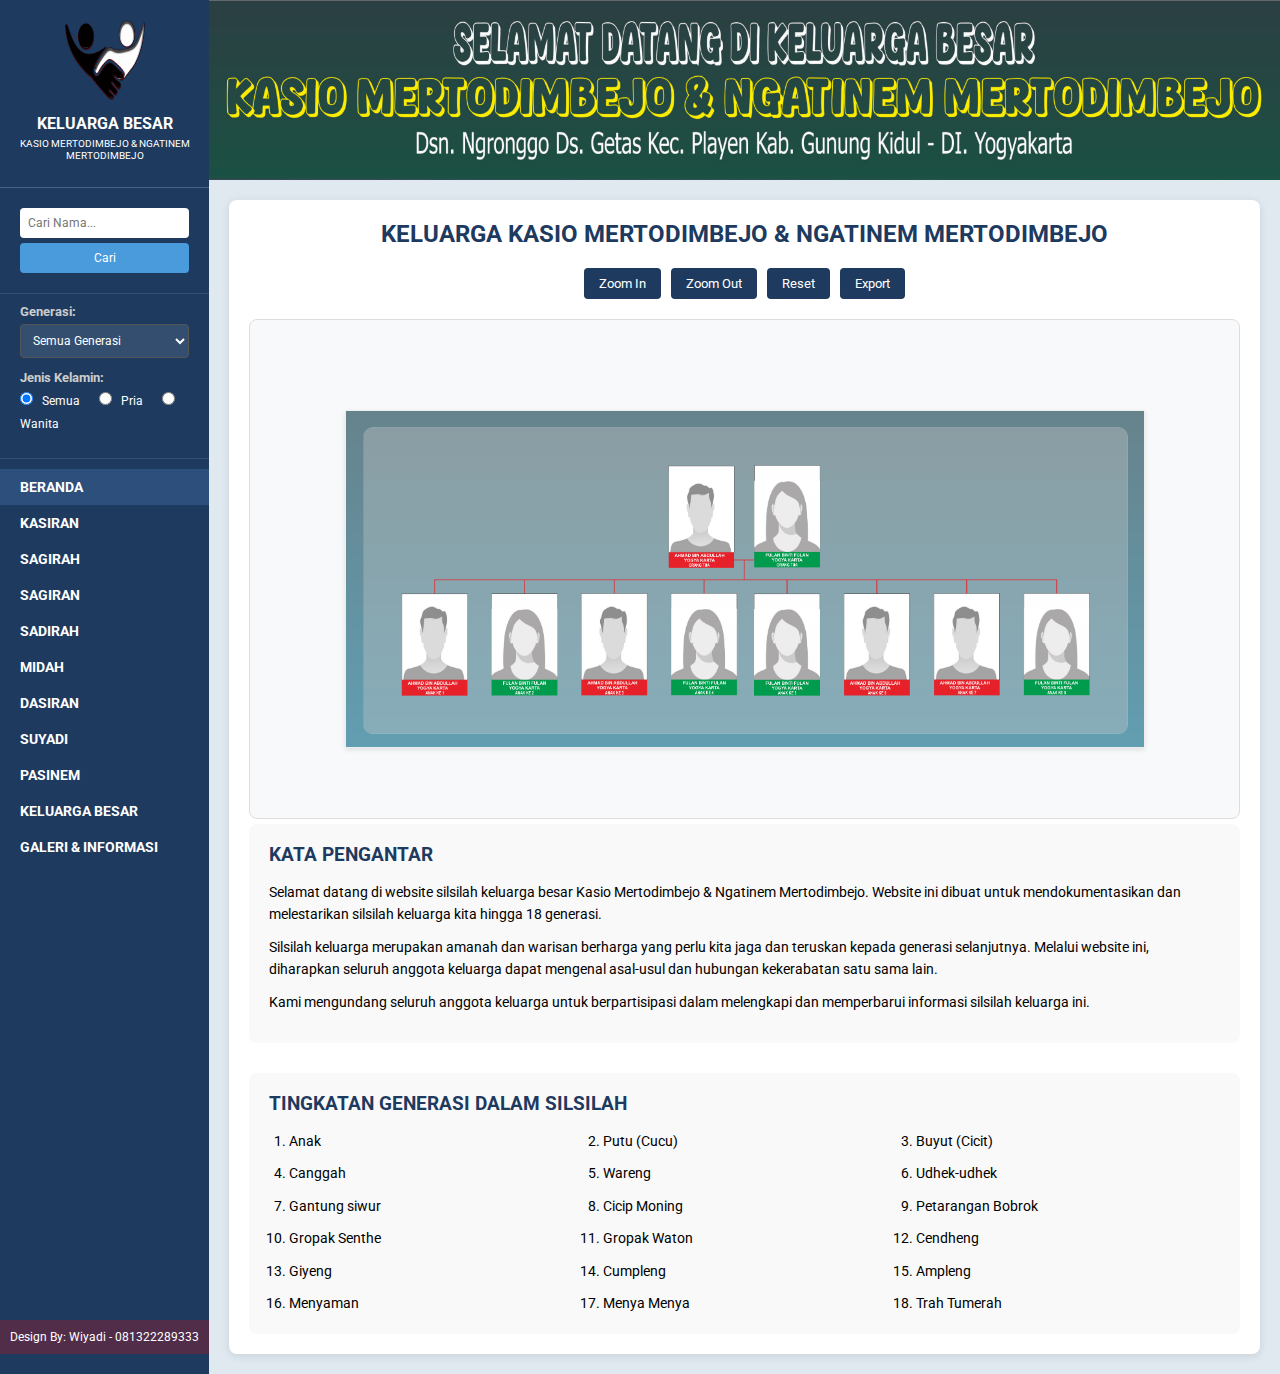
==== commit d9e3bc18: "Add hamburger menu HTML structure to all pages" ====
--- a/index.html
+++ b/index.html
@@ -8,10 +8,23 @@
     <link href="https://fonts.googleapis.com/css2?family=Roboto:wght@400;700&display=swap" rel="stylesheet">
     <link rel="stylesheet" href="https://cdnjs.cloudflare.com/ajax/libs/font-awesome/5.15.4/css/all.min.css">
 </head>
-<body>
+    <body>
+        <button class="hamburger-btn" id="hamburger-btn" aria-label="Toggle Menu" aria-expanded="false" aria-controls="sidebar">
+            <span></span>
+            <span></span>
+            <span></span>
+        </button>
+        <div class="overlay" id="overlay"></div>
+    <button class="hamburger-btn" id="hamburger-btn" aria-label="Toggle Menu" aria-expanded="false" aria-controls="sidebar">
+        <span></span>
+        <span></span>
+        <span></span>
+    </button>
+    <div class="overlay" id="overlay"></div>
+
     <div class="container">
         <!-- Sidebar -->
-        <div class="sidebar">
+        <div class="sidebar" id="sidebar" aria-hidden="true">
             <div class="logo">
                 <img src="img/logo.png" alt="Logo Keluarga Besar">
                 <h3>KELUARGA BESAR</h3>
--- a/css/style.css
+++ b/css/style.css
@@ -220,6 +220,8 @@
     
     .sidebar {
         width: 100%;
+        padding-top: 15px;
+        padding-bottom: 0;
     }
     
     .header {
@@ -944,4 +946,233 @@
 /* Class untuk menyembunyikan item pengumuman */
 .announcement-hidden {
     display: none;
+}
+
+/* === RESPONSIVE ADJUSTMENTS === */
+
+/* Tablet & Mobile (Contoh: <= 1024px) */
+@media (max-width: 1024px) {
+    .hamburger-btn {
+        display: block; /* Tampilkan tombol hamburger */
+    }
+
+    /* Hapus aturan flex-direction: column pada container */
+    /* .container {
+        flex-direction: column;
+    } */
+
+    .sidebar {
+        position: fixed; /* Keluarkan dari alur normal, bisa overlay */
+        left: 0;
+        top: 0;
+        height: 100vh; /* Tinggi penuh layar */
+        width: 250px; /* Lebar sidebar tetap */
+        z-index: 1000; /* Di atas overlay, di bawah hamburger */
+        transform: translateX(-100%); /* Sembunyikan ke kiri */
+        transition: transform 0.3s ease-in-out; /* Animasi slide */
+        overflow-y: auto; /* Scroll jika konten sidebar panjang */
+        padding-top: 60px; /* Beri ruang di atas agar tidak tertutup hamburger */
+        padding-bottom: 20px; /* Padding bawah */
+        /* Hapus aturan width: 100% dan padding sebelumnya */
+    }
+
+    .sidebar.sidebar-visible {
+        transform: translateX(0); /* Tampilkan sidebar (slide dari kiri) */
+        box-shadow: 3px 0 10px rgba(0,0,0,0.2); /* Tambahkan shadow saat terlihat */
+    }
+
+    /* Atribut Aksesibilitas */
+    .sidebar[aria-hidden="false"] {
+        display: flex; /* Pastikan display flex saat terlihat (jika sebelumnya none) */
+    }
+     .sidebar[aria-hidden="true"] {
+        display: flex; /* Tetap flex agar transisi transform bekerja, tapi tersembunyi */
+        /* Jika ingin pakai display none/flex, transition tidak akan jalan */
+    }
+
+    /* Aturan lain dalam media query 1024px ini mungkin masih relevan */
+    .generation-info ol {
+        grid-template-columns: repeat(2, 1fr); /* 2 kolom di tablet */
+    }
+    .gallery-grid {
+        grid-template-columns: repeat(auto-fill, minmax(130px, 1fr)); /* Thumbnail sedikit lebih kecil */
+    }
+    /* .header min-height bisa dipertahankan jika diperlukan */
+     .header {
+         min-height: 150px;
+     }
+}
+
+/* Tablet Potrait & Ponsel Besar (Contoh: <= 768px) */
+@media (max-width: 768px) {
+    .header {
+        min-height: 120px; /* Header lebih pendek */
+    }
+    .content-box {
+        margin: 10px; /* Margin lebih kecil */
+        padding: 15px; /* Padding internal lebih kecil */
+    }
+    .content-box h2 {
+        font-size: 1.3em; /* Judul konten sedikit lebih kecil */
+        margin-bottom: 15px;
+    }
+    .generation-info ol {
+        grid-template-columns: 1fr; /* 1 kolom saja */
+        padding-left: 10px; /* Kurangi indentasi list */
+    }
+     ol.generation-list-compact {
+         grid-template-columns: 1fr; /* 1 kolom juga untuk list compact */
+     }
+    .gallery-grid {
+        grid-template-columns: repeat(auto-fill, minmax(120px, 1fr)); /* Lebih kecil lagi */
+        gap: 10px;
+    }
+    .silsilah-controls {
+        gap: 5px; /* Jarak antar tombol lebih rapat */
+        flex-wrap: wrap; /* Biarkan tombol turun jika tidak muat */
+        margin-bottom: 15px;
+    }
+     .silsilah-controls button {
+         padding: 6px 10px; /* Tombol sedikit lebih kecil */
+         font-size: 13px;
+     }
+     /* Hapus pembatas lebar diagram jika perlu */
+     #main-diagram-container,
+     .family-diagram-image {
+         max-width: 100%; /* Biarkan diagram/gambar mengisi lebar */
+         margin-left: auto;
+         margin-right: auto;
+     }
+     .family-diagram-image {
+        margin-top: 10px; /* Kurangi margin atas gambar diagram */
+        margin-bottom: 0;
+        border: none; /* Hapus border di mobile? Opsional */
+        box-shadow: none; /* Hapus shadow di mobile? Opsional */
+     }
+     .branch-info {
+         padding: 10px;
+         font-size: 13px;
+     }
+     .branch-info h3 {
+        font-size: 15px;
+     }
+}
+
+/* Ponsel Kecil (Contoh: <= 480px) */
+@media (max-width: 480px) {
+    .sidebar {
+        width: 220px; /* Mungkin sedikit lebih ramping di HP sangat kecil */
+        padding-top: 55px; /* Sesuaikan padding atas */
+    }
+    .logo img {
+        width: 60px; /* Logo lebih kecil */
+        height: 60px;
+    }
+    .logo h3 {
+        font-size: 14px;
+    }
+    .menu li {
+        padding: 8px 15px; /* Padding menu lebih kecil */
+        font-size: 13px;
+    }
+    .menu .sidebar-search,
+    .sidebar-filters {
+        padding: 8px 15px; /* Padding search/filter */
+    }
+    .menu .sidebar-search input,
+    .menu .sidebar-search button.search-btn,
+    .filter-group select {
+        padding: 6px;
+        font-size: 11px;
+    }
+    .radio-group label {
+        font-size: 11px;
+        margin-right: 10px;
+    }
+    .header {
+        min-height: 100px; /* Header paling pendek */
+    }
+    .content-box {
+        margin: 5px; /* Margin paling kecil */
+        padding: 10px;
+    }
+     .content-box h2 {
+        font-size: 1.1em;
+    }
+    .gallery-grid {
+        grid-template-columns: repeat(2, 1fr); /* Maksimal 2 kolom di HP kecil */
+        gap: 8px;
+    }
+    .gallery-item img {
+        height: 100px; /* Thumbnail lebih pendek */
+    }
+    .gallery-item .caption {
+        font-size: 11px;
+        padding: 5px;
+    }
+    .intro-text p, .info-subsection li, .info-subsection p {
+        font-size: 13px; /* Font konten sedikit kecil */
+    }
+    .footer {
+        font-size: 10px;
+        padding: 8px;
+    }
+    #toggle-pengumuman-btn {
+         padding: 6px 15px;
+         font-size: 13px;
+    }
+}
+
+/* Style Tombol Hamburger (Awalnya Tersembunyi) */
+.hamburger-btn {
+    display: none; /* Sembunyikan di desktop */
+    position: fixed; /* Tetap di layar saat scroll */
+    top: 15px;
+    left: 15px;
+    z-index: 1100; /* Di atas sidebar & overlay */
+    background: #1e3a5f;
+    border: none;
+    padding: 10px;
+    cursor: pointer;
+    border-radius: 4px;
+    box-shadow: 0 2px 5px rgba(0,0,0,0.2);
+}
+
+.hamburger-btn span {
+    display: block;
+    width: 25px;
+    height: 3px;
+    background-color: white;
+    margin: 5px 0;
+    transition: all 0.3s ease-in-out;
+}
+
+/* Style untuk Overlay Background Gelap (Awalnya Tersembunyi) */
+.overlay {
+     display: none;
+     position: fixed;
+     top: 0;
+     left: 0;
+     width: 100%;
+     height: 100%;
+     background-color: rgba(0, 0, 0, 0.6); /* Warna gelap transparan */
+     z-index: 999; /* Di bawah sidebar, di atas konten */
+     opacity: 0;
+     transition: opacity 0.3s ease-in-out;
+}
+
+.overlay.active {
+    display: block;
+    opacity: 1;
+}
+
+/* Style Tombol Hamburger saat Aktif (Jadi 'X') */
+.hamburger-btn.active span:nth-child(1) {
+    transform: translateY(8px) rotate(45deg);
+}
+.hamburger-btn.active span:nth-child(2) {
+    opacity: 0;
+}
+.hamburger-btn.active span:nth-child(3) {
+    transform: translateY(-8px) rotate(-45deg);
 }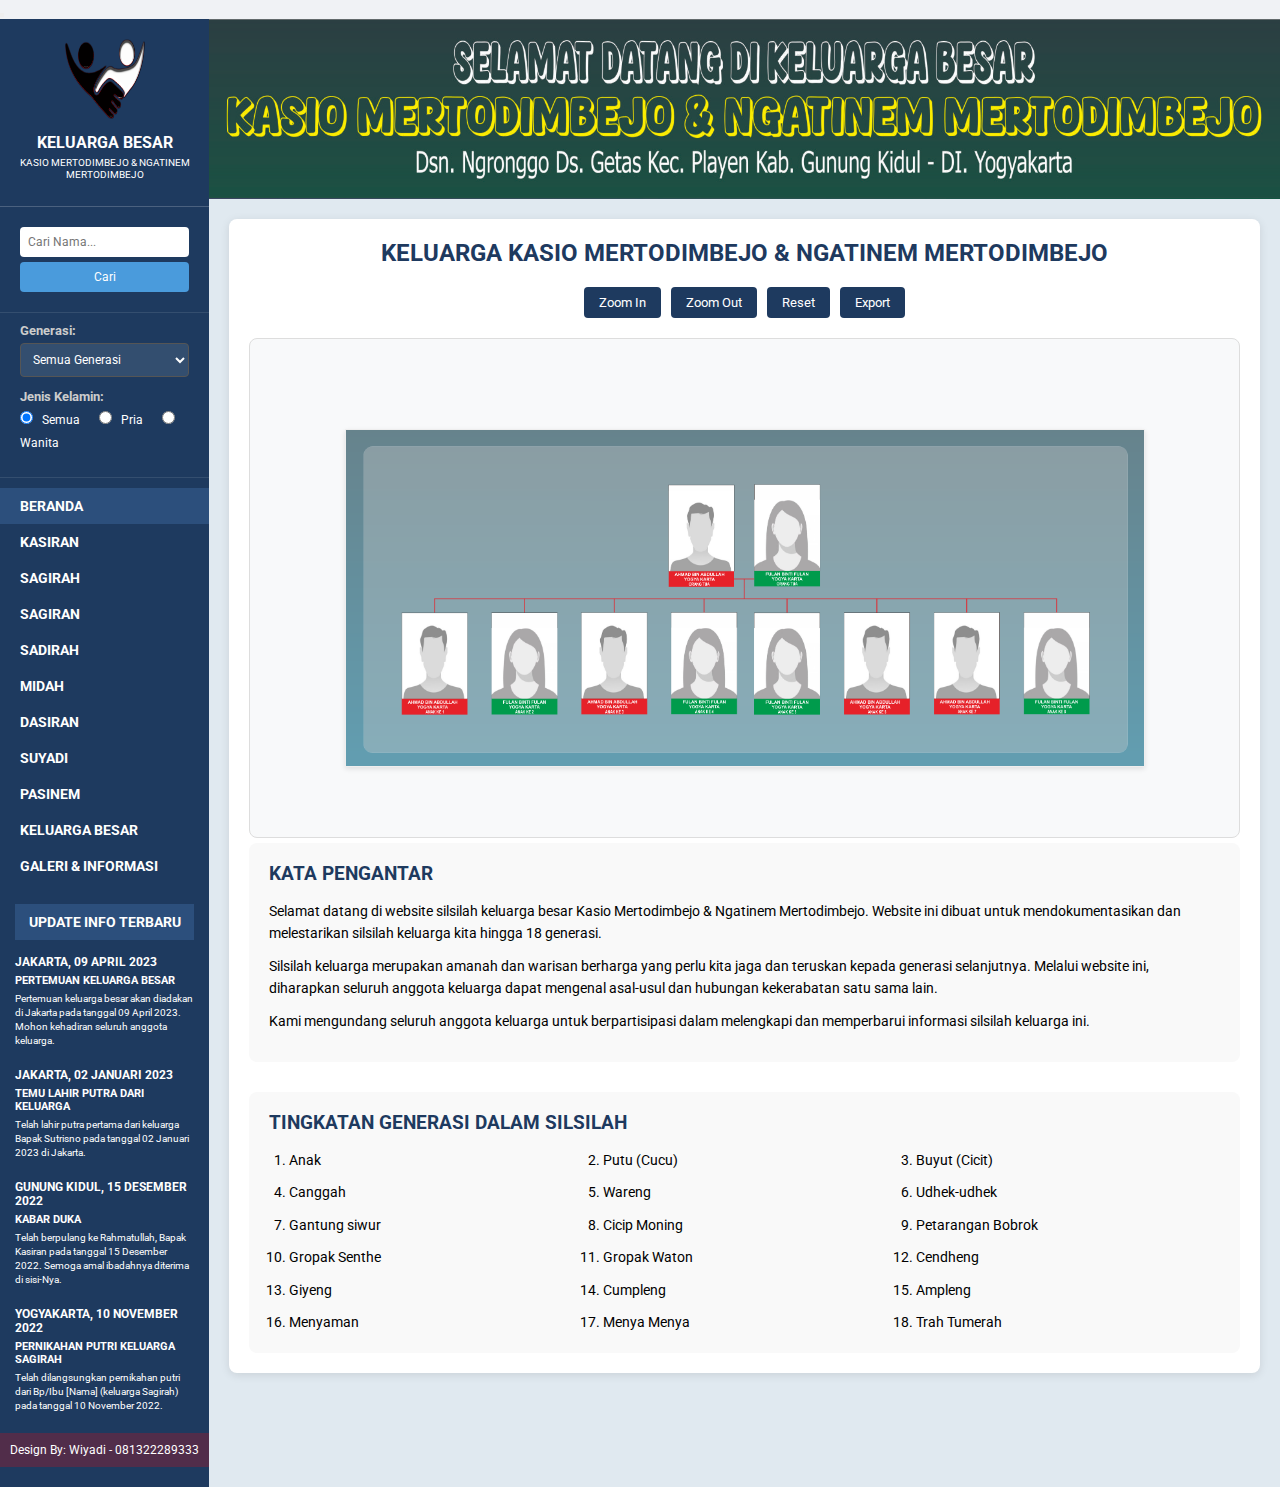
==== commit e8151ee7: "Attempt to fix hamburger menu on index.html only" ====
--- a/index.html
+++ b/index.html
@@ -8,13 +8,7 @@
     <link href="https://fonts.googleapis.com/css2?family=Roboto:wght@400;700&display=swap" rel="stylesheet">
     <link rel="stylesheet" href="https://cdnjs.cloudflare.com/ajax/libs/font-awesome/5.15.4/css/all.min.css">
 </head>
-    <body>
-        <button class="hamburger-btn" id="hamburger-btn" aria-label="Toggle Menu" aria-expanded="false" aria-controls="sidebar">
-            <span></span>
-            <span></span>
-            <span></span>
-        </button>
-        <div class="overlay" id="overlay"></div>
+<body>
     <button class="hamburger-btn" id="hamburger-btn" aria-label="Toggle Menu" aria-expanded="false" aria-controls="sidebar">
         <span></span>
         <span></span>
@@ -111,18 +105,9 @@
                     <li><a href="galeri.html">GALERI & INFORMASI</a></li>
                 </ul>
             </div>
-            <div class="update-info">
+            <div class="update-info" id="update-info-container">
                 <h3>UPDATE INFO TERBARU</h3>
-                <div class="info-item">
-                    <p class="date">JAKARTA, 09 APRIL 2023</p>
-                    <p class="title">PERTEMUAN KELUARGA BESAR</p>
-                    <p class="content">Pertemuan keluarga besar akan diadakan di Jakarta pada tanggal 09 April 2023. Mohon kehadiran seluruh anggota keluarga.</p>
-                </div>
-                <div class="info-item">
-                    <p class="date">JAKARTA, 02 JANUARI 2023</p>
-                    <p class="title">TEMU LAHIR PUTRA DARI KELUARGA</p>
-                    <p class="content">Telah lahir putra pertama dari keluarga Bapak Sutrisno pada tanggal 02 Januari 2023 di Jakarta.</p>
-                </div>
+                <p>Memuat info terbaru...</p>
             </div>
             <div class="footer">
                 <p>Design By: Wiyadi - 081322289333</p>
@@ -190,16 +175,5 @@
     <!-- Script -->
     <script src="js/updates.js"></script>
     <script src="js/main.js"></script>
-    <script>
-        // Cukup gunakan window.onload
-        window.onload = function() {
-            console.log('Window loaded');
-            // Bersihkan container jika diperlukan
-            const updateContainer = document.querySelector('.update-info');
-            if (updateContainer) {
-                updateContainer.innerHTML = '';
-            }
-        }
-    </script>
 </body>
 </html>--- a/css/style.css
+++ b/css/style.css
@@ -953,7 +953,8 @@
 /* Tablet & Mobile (Contoh: <= 1024px) */
 @media (max-width: 1024px) {
     .hamburger-btn {
-        display: block; /* Tampilkan tombol hamburger */
+        display: block; /* Pastikan ini ada dan tidak dioverride */
+        /* Cek juga z-index jika perlu: z-index: 1100; */
     }
 
     /* Hapus aturan flex-direction: column pada container */
@@ -962,44 +963,47 @@
     } */
 
     .sidebar {
-        position: fixed; /* Keluarkan dari alur normal, bisa overlay */
+        position: fixed;
         left: 0;
         top: 0;
-        height: 100vh; /* Tinggi penuh layar */
-        width: 250px; /* Lebar sidebar tetap */
-        z-index: 1000; /* Di atas overlay, di bawah hamburger */
-        transform: translateX(-100%); /* Sembunyikan ke kiri */
-        transition: transform 0.3s ease-in-out; /* Animasi slide */
-        overflow-y: auto; /* Scroll jika konten sidebar panjang */
-        padding-top: 60px; /* Beri ruang di atas agar tidak tertutup hamburger */
-        padding-bottom: 20px; /* Padding bawah */
-        /* Hapus aturan width: 100% dan padding sebelumnya */
+        height: 100vh;
+        width: 250px;
+        z-index: 1000;
+        transform: translateX(-100%);
+        transition: transform 0.3s ease-in-out;
+        overflow-y: auto;
+        padding-top: 60px;
+        padding-bottom: 20px;
+        /* --- PASTIKAN ADA INI --- */
+        background-color: #1e3a5f; /* Tambahkan/Pastikan background ada */
+        display: flex;             /* Pastikan display flex */
+        flex-direction: column;    /* Pastikan arah kolom */
+        color: white;              /* Pastikan warna teks putih */
+        /* --- AKHIR PENAMBAHAN/PEMASTIAN --- */
     }
 
     .sidebar.sidebar-visible {
-        transform: translateX(0); /* Tampilkan sidebar (slide dari kiri) */
-        box-shadow: 3px 0 10px rgba(0,0,0,0.2); /* Tambahkan shadow saat terlihat */
-    }
-
-    /* Atribut Aksesibilitas */
+        transform: translateX(0);
+        box-shadow: 3px 0 10px rgba(0,0,0,0.2);
+    }
+
+    /* Atribut Aksesibilitas (biarkan seperti sebelumnya) */
     .sidebar[aria-hidden="false"] {
-        display: flex; /* Pastikan display flex saat terlihat (jika sebelumnya none) */
+        display: flex; 
     }
      .sidebar[aria-hidden="true"] {
-        display: flex; /* Tetap flex agar transisi transform bekerja, tapi tersembunyi */
-        /* Jika ingin pakai display none/flex, transition tidak akan jalan */
-    }
-
-    /* Aturan lain dalam media query 1024px ini mungkin masih relevan */
+        display: flex; 
+    }
+
+    /* ... sisa aturan di media query 1024px ... */
     .generation-info ol {
-        grid-template-columns: repeat(2, 1fr); /* 2 kolom di tablet */
+        grid-template-columns: repeat(2, 1fr);
     }
     .gallery-grid {
-        grid-template-columns: repeat(auto-fill, minmax(130px, 1fr)); /* Thumbnail sedikit lebih kecil */
-    }
-    /* .header min-height bisa dipertahankan jika diperlukan */
+        grid-template-columns: repeat(auto-fill, minmax(130px, 1fr));
+    }
      .header {
-         min-height: 150px;
+        min-height: 150px;
      }
 }
 
@@ -1017,14 +1021,14 @@
         margin-bottom: 15px;
     }
     .generation-info ol {
-        grid-template-columns: 1fr; /* 1 kolom saja */
+        grid-template-columns: 1fr;
         padding-left: 10px; /* Kurangi indentasi list */
     }
      ol.generation-list-compact {
          grid-template-columns: 1fr; /* 1 kolom juga untuk list compact */
      }
     .gallery-grid {
-        grid-template-columns: repeat(auto-fill, minmax(120px, 1fr)); /* Lebih kecil lagi */
+        grid-template-columns: repeat(auto-fill, minmax(120px, 1fr));
         gap: 10px;
     }
     .silsilah-controls {
@@ -1125,54 +1129,10 @@
 
 /* Style Tombol Hamburger (Awalnya Tersembunyi) */
 .hamburger-btn {
-    display: none; /* Sembunyikan di desktop */
-    position: fixed; /* Tetap di layar saat scroll */
-    top: 15px;
-    left: 15px;
-    z-index: 1100; /* Di atas sidebar & overlay */
-    background: #1e3a5f;
-    border: none;
-    padding: 10px;
-    cursor: pointer;
-    border-radius: 4px;
-    box-shadow: 0 2px 5px rgba(0,0,0,0.2);
-}
-
-.hamburger-btn span {
-    display: block;
-    width: 25px;
-    height: 3px;
-    background-color: white;
-    margin: 5px 0;
-    transition: all 0.3s ease-in-out;
-}
-
-/* Style untuk Overlay Background Gelap (Awalnya Tersembunyi) */
-.overlay {
-     display: none;
-     position: fixed;
-     top: 0;
-     left: 0;
-     width: 100%;
-     height: 100%;
-     background-color: rgba(0, 0, 0, 0.6); /* Warna gelap transparan */
-     z-index: 999; /* Di bawah sidebar, di atas konten */
-     opacity: 0;
-     transition: opacity 0.3s ease-in-out;
-}
-
-.overlay.active {
-    display: block;
-    opacity: 1;
-}
-
-/* Style Tombol Hamburger saat Aktif (Jadi 'X') */
-.hamburger-btn.active span:nth-child(1) {
-    transform: translateY(8px) rotate(45deg);
-}
-.hamburger-btn.active span:nth-child(2) {
-    opacity: 0;
-}
-.hamburger-btn.active span:nth-child(3) {
-    transform: translateY(-8px) rotate(-45deg);
-}+    /* ... pastikan display: none; di sini (di luar media query) ... */
+    /* Pastikan z-index tinggi: z-index: 1100; */
+    /* ... sisa style hamburger ... */
+}
+
+/* ... style overlay ... */
+/* ... style hamburger active ... */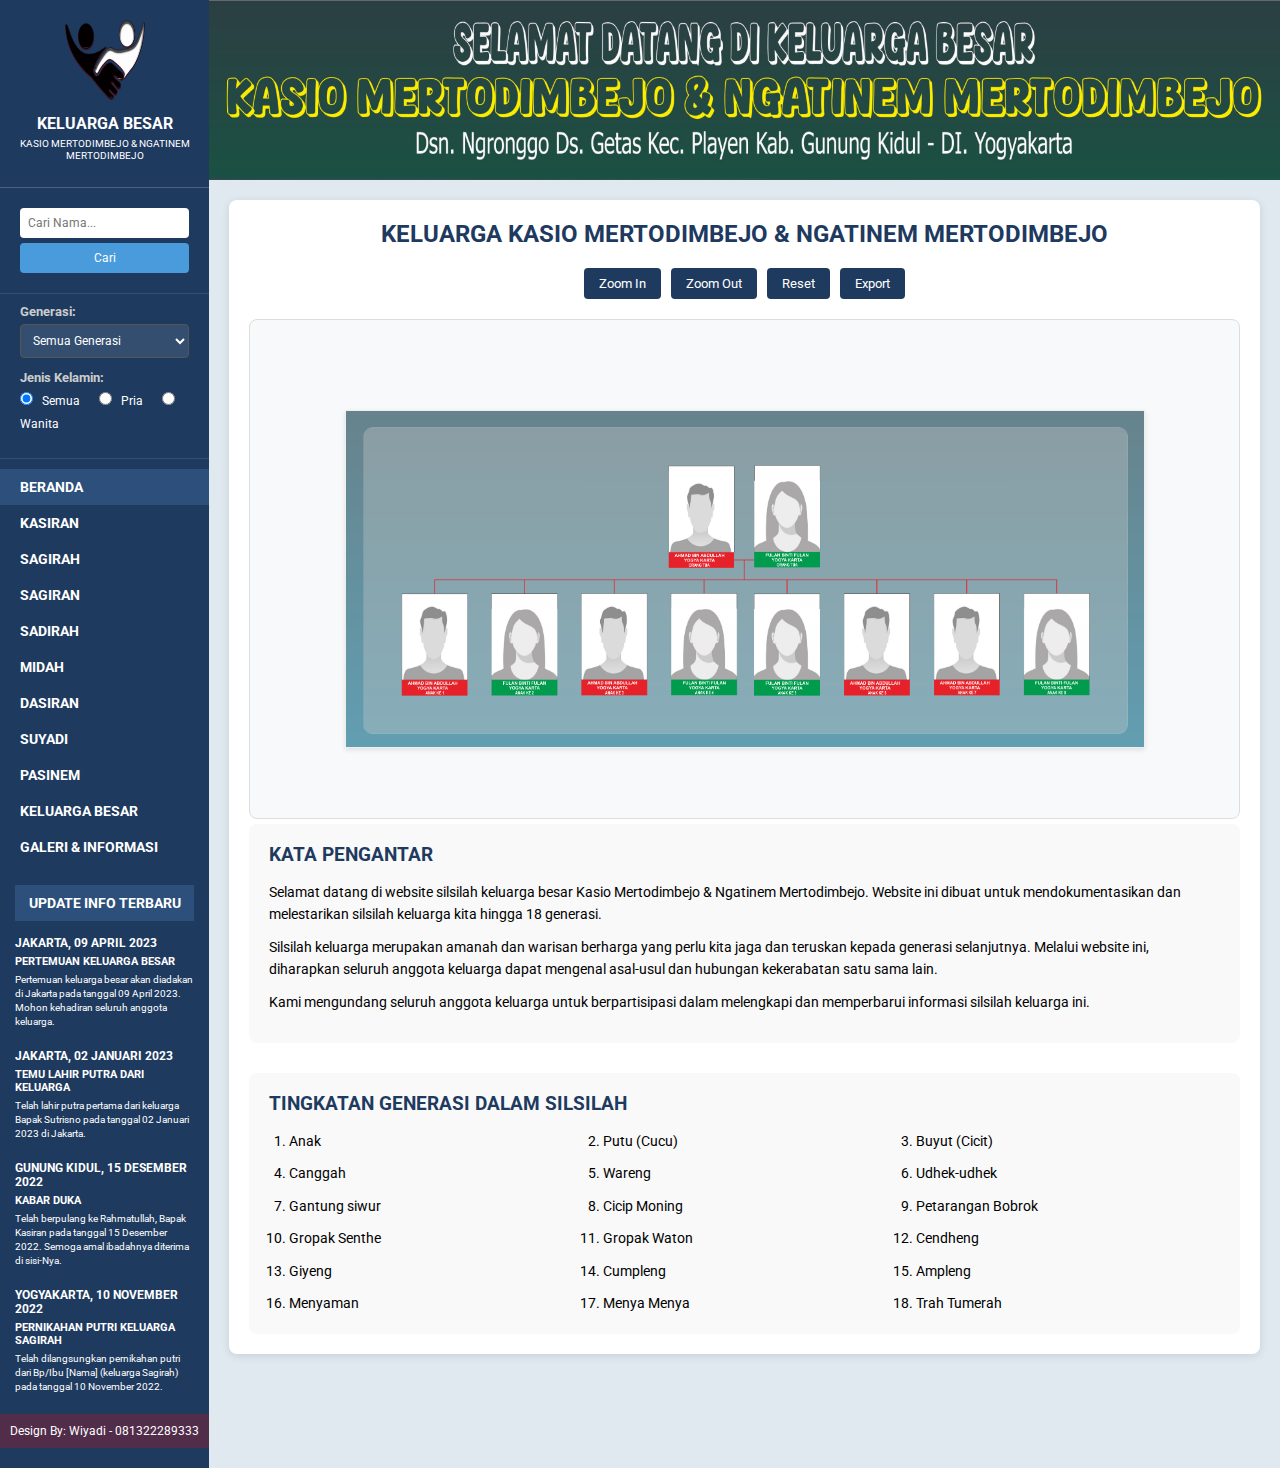
==== commit 51148b7e: "Add version parameter to CSS link for cache busting" ====
--- a/index.html
+++ b/index.html
@@ -4,7 +4,7 @@
     <meta charset="UTF-8">
     <meta name="viewport" content="width=device-width, initial-scale=1.0">
     <title>Silsilah Keluarga Besar Kasio Mertodimbejo & Ngatinem Mertodimbejo</title>
-    <link rel="stylesheet" href="css/style.css">
+    <link rel="stylesheet" href="css/style.css?v=1">
     <link href="https://fonts.googleapis.com/css2?family=Roboto:wght@400;700&display=swap" rel="stylesheet">
     <link rel="stylesheet" href="https://cdnjs.cloudflare.com/ajax/libs/font-awesome/5.15.4/css/all.min.css">
 </head>
--- a/css/style.css
+++ b/css/style.css
@@ -953,8 +953,7 @@
 /* Tablet & Mobile (Contoh: <= 1024px) */
 @media (max-width: 1024px) {
     .hamburger-btn {
-        display: block; /* Pastikan ini ada dan tidak dioverride */
-        /* Cek juga z-index jika perlu: z-index: 1100; */
+        display: block; /* Menampilkan tombol di layar kecil */
     }
 
     /* Hapus aturan flex-direction: column pada container */
@@ -1129,10 +1128,63 @@
 
 /* Style Tombol Hamburger (Awalnya Tersembunyi) */
 .hamburger-btn {
-    /* ... pastikan display: none; di sini (di luar media query) ... */
-    /* Pastikan z-index tinggi: z-index: 1100; */
-    /* ... sisa style hamburger ... */
-}
-
-/* ... style overlay ... */
-/* ... style hamburger active ... */+    display: none; /* Penting: Sembunyikan di desktop */
+    position: fixed; 
+    top: 15px;
+    left: 15px;
+    z-index: 1100; /* Penting: Pastikan z-index tinggi */
+    background: #1e3a5f; /* Agar tombol punya warna */
+    border: none;
+    padding: 10px; /* PENTING: Ini memberi ukuran pada tombol */
+    cursor: pointer; /* Lebih baik dari default */
+    border-radius: 4px;
+    box-shadow: 0 2px 5px rgba(0,0,0,0.2);
+    /* Pastikan tidak ada properti lain yang aneh di sini */
+}
+
+.hamburger-btn span { /* Style untuk garis-garis di dalam tombol */
+    display: block;
+    width: 25px;  /* Lebar garis */
+    height: 3px;   /* Tinggi garis */
+    background-color: white; /* Warna garis */
+    margin: 5px 0; /* Jarak antar garis */
+    transition: all 0.3s ease-in-out;
+}
+
+/* Style untuk Overlay Background Gelap (Awalnya Tersembunyi) */
+.overlay {
+     display: none;
+     position: fixed;
+     top: 0;
+     left: 0;
+     width: 100%;
+     height: 100%;
+     background-color: rgba(0, 0, 0, 0.6); 
+     z-index: 999; 
+     opacity: 0;
+     transition: opacity 0.3s ease-in-out;
+}
+
+.overlay.active {
+    display: block;
+    opacity: 1;
+}
+
+/* Style Tombol Hamburger saat Aktif (Jadi 'X') */
+.hamburger-btn.active span:nth-child(1) {
+    transform: translateY(8px) rotate(45deg);
+}
+.hamburger-btn.active span:nth-child(2) {
+    opacity: 0;
+}
+.hamburger-btn.active span:nth-child(3) {
+    transform: translateY(-8px) rotate(-45deg);
+}
+
+/* === RESPONSIVE ADJUSTMENTS === */
+@media (max-width: 1024px) {
+    .hamburger-btn {
+        display: block; /* Menampilkan tombol di layar kecil */
+    }
+    /* ... aturan sidebar dan lainnya di sini ... */
+}